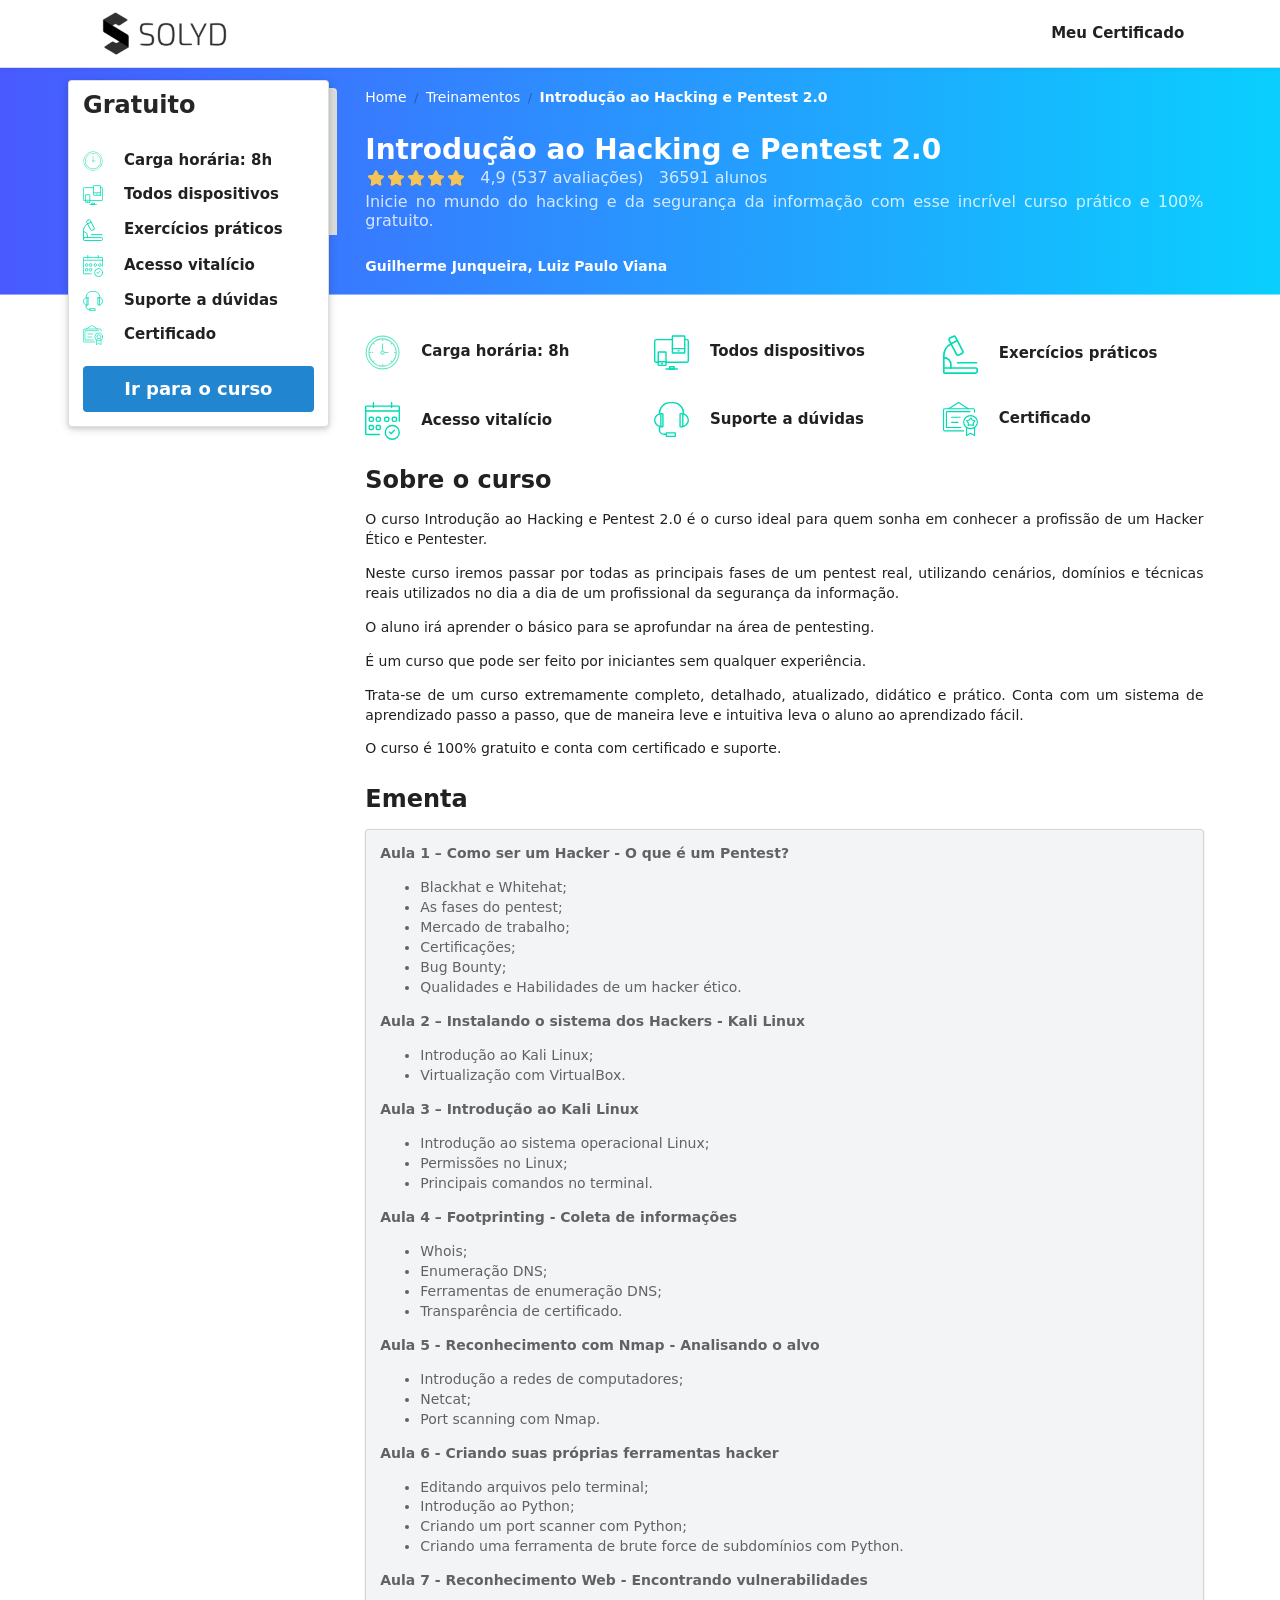
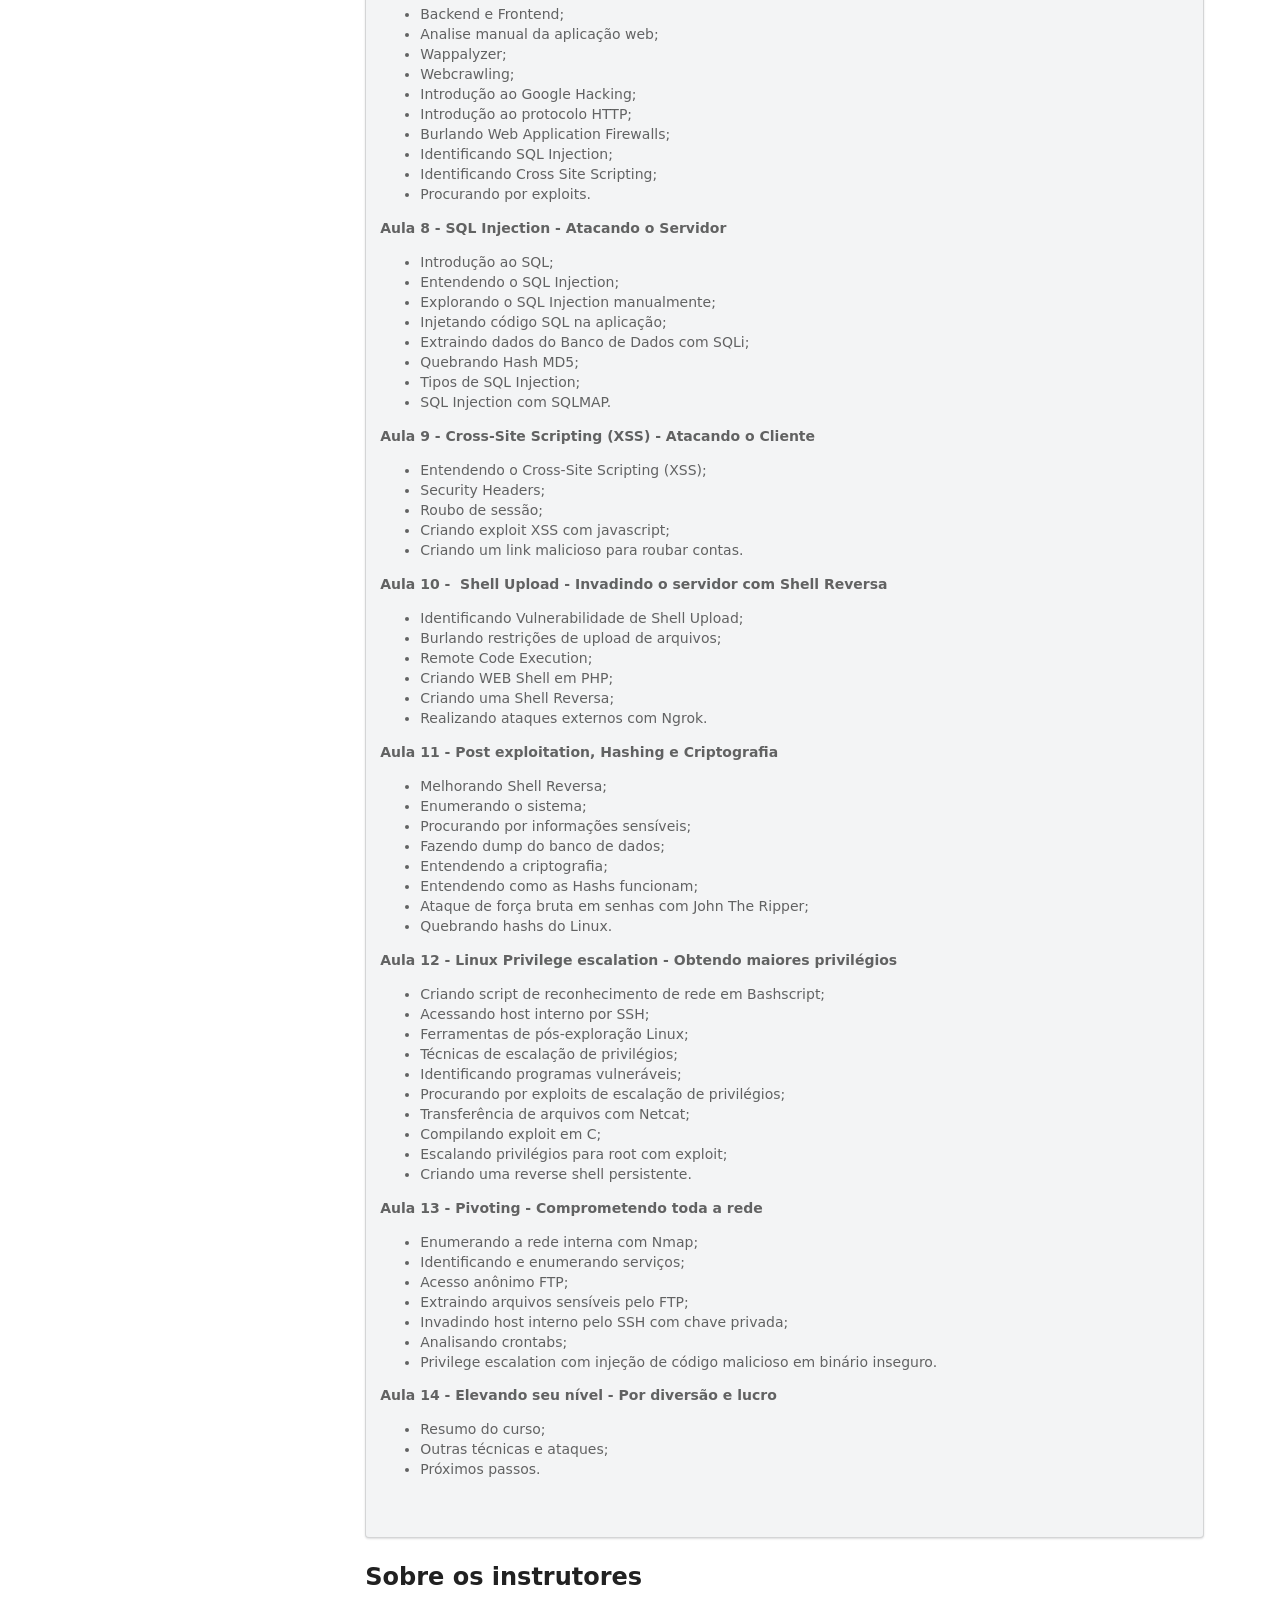
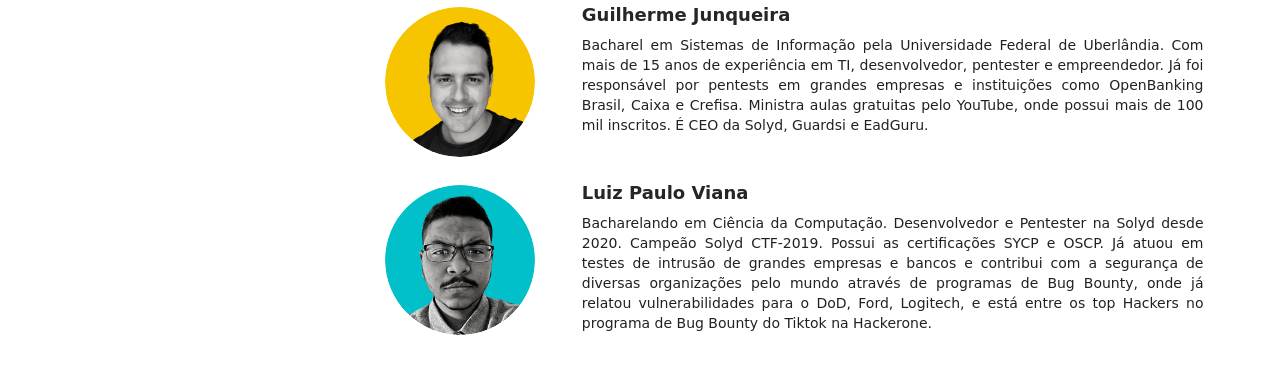
==== index.html @ d0db4b8a "Add files via upload" ====
<!DOCTYPE html>
<!-- saved from url=(0068)https://solyd.com.br/treinamentos/introducao-ao-hacking-e-pentest-2/ -->
<html><head><meta http-equiv="Content-Type" content="text/html; charset=UTF-8">
    <title>Introdução ao Hacking e Pentest 2.0 | Solyd Offensive Security</title>
    
    <meta http-equiv="X-UA-Compatible" content="IE=edge,chrome=1">
    <meta name="viewport" content="width=device-width, initial-scale=1, minimum-scale=1, maximum-scale=1">

    <link rel="stylesheet" href="./Introdução ao Hacking e Pentest 2.0 _ Solyd Offensive Security_files/semantic.min.css">
    <link rel="stylesheet" type="text/css" href="./Introdução ao Hacking e Pentest 2.0 _ Solyd Offensive Security_files/footer.css">

    <!-- Facebook Pixel Code -->

    <script type="text/javascript" async="" src="./Introdução ao Hacking e Pentest 2.0 _ Solyd Offensive Security_files/js"></script><script src="./Introdução ao Hacking e Pentest 2.0 _ Solyd Offensive Security_files/435935330582832" async=""></script><script async="" src="./Introdução ao Hacking e Pentest 2.0 _ Solyd Offensive Security_files/fbevents.js.download"></script><script>
        !function(f,b,e,v,n,t,s)
        {if(f.fbq)return;n=f.fbq=function(){n.callMethod?
        n.callMethod.apply(n,arguments):n.queue.push(arguments)};
        if(!f._fbq)f._fbq=n;n.push=n;n.loaded=!0;n.version='2.0';
        n.queue=[];t=b.createElement(e);t.async=!0;
        t.src=v;s=b.getElementsByTagName(e)[0];
        s.parentNode.insertBefore(t,s)}(window, document,'script',
        'https://connect.facebook.net/en_US/fbevents.js');
        fbq('init', '435935330582832');
        fbq('track', 'PageView');
    </script>
    <noscript><img height="1" width="1" style="display:none"
    src="https://www.facebook.com/tr?id=435935330582832&ev=PageView&noscript=1"
    /></noscript>

<!-- End Facebook Pixel Code -->
    
    
    <!-- Google tag (gtag.js) -->
    <script async="" src="./Introdução ao Hacking e Pentest 2.0 _ Solyd Offensive Security_files/js(1)"></script>
    <script>
      window.dataLayer = window.dataLayer || [];
      function gtag(){dataLayer.push(arguments);}
      gtag('js', new Date());

      gtag('config', 'G-7GJPLJ7LT5');
      gtag('config', 'AW-10897096684');
    </script>

    <!-- Favicon -->
    <link rel="shortcut icon" href="https://cdn.ead.guru/74/media/public/solyd-logo-perfil-hd.png" type="image/x-icon">
    <link rel="apple-touch-icon-precomposed" href="https://cdn.ead.guru/74/media/public/solyd-logo-perfil-hd.png"> 
    <link rel="apple-touch-icon-precomposed" sizes="114x114" href="https://cdn.ead.guru/74/media/public/solyd-logo-perfil-hd.png"> 
    <link rel="apple-touch-icon-precomposed" sizes="72x72" href="https://cdn.ead.guru/74/media/public/solyd-logo-perfil-hd.png"> 
    <link rel="apple-touch-icon-precomposed" sizes="144x144" href="https://cdn.ead.guru/74/media/public/solyd-logo-perfil-hd.png"> 

    <script src="./Introdução ao Hacking e Pentest 2.0 _ Solyd Offensive Security_files/jquery-3.5.1.min.js.download"></script>
    <script src="./Introdução ao Hacking e Pentest 2.0 _ Solyd Offensive Security_files/semantic.min.js.download"></script>

    <!-- Website CSS -->
    <link rel="stylesheet" type="text/css" href="./Introdução ao Hacking e Pentest 2.0 _ Solyd Offensive Security_files/website.css">
    <link rel="stylesheet" type="text/css" href="./Introdução ao Hacking e Pentest 2.0 _ Solyd Offensive Security_files/videorenderer.css">
    <link rel="stylesheet" href="./Introdução ao Hacking e Pentest 2.0 _ Solyd Offensive Security_files/star-rating-svg.css">
    <link rel="stylesheet" href="./Introdução ao Hacking e Pentest 2.0 _ Solyd Offensive Security_files/star-rating-custom.css">
    
        <meta name="description" content="Inicie no mundo do hacking e da segurança da informação com esse incrível curso prático e 100% gratuito.">
    
        <meta property="og:image" content="https://cdn.ead.guru/74/media/public/2_Large.jpeg">
    

<meta http-equiv="origin-trial" content="[base64]"><meta http-equiv="origin-trial" content="[base64]"><script type="text/javascript" async="" src="./Introdução ao Hacking e Pentest 2.0 _ Solyd Offensive Security_files/f.txt"></script><style type="text/css"></style></head>
<body id="example" class="index pushable">

<div class="ui vertical sidebar menu left" id="toc">
    <div class="item">
        <a class="ui image" href="https://solyd.com.br/">
            <img src="./Introdução ao Hacking e Pentest 2.0 _ Solyd Offensive Security_files/logo-solyd.png">
        </a>
    </div>
    <a class="item" href="#">
        <b>
            Painel do aluno
        </b>
    </a>
</div>

<div class="pusher">
    <div class="full height">

    <!-- Following menu -->
    <div id="context">
        <div class="following bar light fixed">
            <div class="ui large secondary network menu">
                <div class="ui container">

                    <div class="item">
                        <div class="ui logo shape">
                            <div class="sides">
                                <div class="active ui side">
                                    <a href="https://solyd.com.br/">
                                        <img id="following_logo" class="ui image" src="./Introdução ao Hacking e Pentest 2.0 _ Solyd Offensive Security_files/logo-solyd.png">
                                    </a>
                                </div>
                            </div>
                        </div>
                    </div>
                    <div class="right menu">

                        <a class="link item pc_item" href="/SOLYD/Introdução ao Hacking e Pentest 2.0 _ Solyd Offensive Security_files/Introdução ao Hacking e Pentest 2.0.png"> 
                            Meu Certificado
                        <a class="item toggle mobile_item" id="responsive_menu_button">
                            <i class="content icon"></i>
                            Menu
                        </a>
                    </div>
                </div>
            </div>
        </div>

        <div class="ui grid container" id="clear_sticky">
            <div class="four wide column pc_item" style="height: 5083.77px; min-height: 346.031px;">
                
                    <div id="sticky_padding_div"></div>
                
                <div class="ui sticky fixed top" style="left: 68px; width: 260.75px !important; height: 346.031px !important; margin-top: 80px;">
                    <div class="ui raised segment" style="border-top-left-radius: 0.285714rem; border-top-right-radius: 0.285714rem; border-top: 1px solid rgba(34, 36, 38, 0.15);" id="sticky-segment">
                        <div class="ui items">
                            <div class="item">
                                <div class="content">
                                    <h2 class="ui header">
                                        
                                            Gratuito
                                        
                                    </h2>
                                    <div class="ui hidden divider"></div>
                                    <div class="description">
                                        <div class="ui items">
                                            <div class="item">
                                                <div class="ui image">
                                                    <img class="extra-mini" src="./Introdução ao Hacking e Pentest 2.0 _ Solyd Offensive Security_files/clock_icon.svg">
                                                </div>
                                                <div class="middle aligned content">
                                                    <h4>Carga horária: 8h</h4>
                                                </div>
                                            </div>
                                            <div class="item">
                                                <div class="ui image">
                                                    <img class="extra-mini" src="./Introdução ao Hacking e Pentest 2.0 _ Solyd Offensive Security_files/responsive_icon.svg">
                                                </div>
                                                <div class="middle aligned content">
                                                    <h4>Todos dispositivos</h4>
                                                </div>
                                            </div>
                                            
                                                <div class="item">
                                                    <div class="ui image">
                                                        <img class="extra-mini" src="./Introdução ao Hacking e Pentest 2.0 _ Solyd Offensive Security_files/pratical_icon.svg">
                                                    </div>
                                                    <div class="middle aligned content">
                                                        <h4>Exercícios práticos</h4>
                                                    </div>
                                                </div>
                                            
                                            
                                                <div class="item">
                                                    <div class="ui image">
                                                        <img class="extra-mini" src="./Introdução ao Hacking e Pentest 2.0 _ Solyd Offensive Security_files/lifetime_icon.svg">
                                                    </div>
                                                    <div class="middle aligned content">
                                                        
                                                            <h4>Acesso vitalício</h4>
                                                        
                                                    </div>
                                                </div>
                                            
                                            
                                                <div class="item">
                                                    <div class="ui image">
                                                        <img class="extra-mini" src="./Introdução ao Hacking e Pentest 2.0 _ Solyd Offensive Security_files/suport_icon.svg">
                                                    </div>
                                                    <div class="middle aligned content">
                                                        <h4>Suporte a dúvidas</h4>
                                                    </div>
                                                </div>
                                            
                                            
                                                <div class="item">
                                                    <div class="ui image">
                                                        <img class="extra-mini" src="./Introdução ao Hacking e Pentest 2.0 _ Solyd Offensive Security_files/certificate_icon.svg">
                                                    </div>
                                                    <div class="middle aligned content">
                                                        <h4>Certificado</h4>
                                                    </div>
                                                </div>
                                        </div>
                                    </div>
                                </div>

                            </div>
                        </div>
                        
                            <a href="https://solyd.com.br/ead/course/introducao-ao-hacking-e-pentest-2/base/" class="ui primary big fluid button" data-tooltip="Você já está matriculado neste curso">Ir para o
                                curso</a>
                        
                    </div>
                </div>
            </div>

        </div>

        <!-- Breadcrumb and lateral menu-->
        <div class="header_breadcrumb" id="course_header">
            <div class="ui grid container">
                <div class="four wide column pc_item">
                    



                        <div id="video-renderer-sticky">
                            <div class="ui embed active" data-url="#">
                            <div class="embed"><iframe src="./Introdução ao Hacking e Pentest 2.0 _ Solyd Offensive Security_files/670956387.html" width="100%" height="100%" webkitallowfullscreen="" mozallowfullscreen="" allowfullscreen=""></iframe></div></div>
                        </div>
                    
                </div>

                <div class="twelve wide column bigbig">
                    <div class="ui breadcrumb">
                        <a href="#" class="section">Home</a>
                        <div class="divider"> /</div>
                        <a href="#" class="section">Treinamentos</a>
                        <div class="divider"> /</div>
                        <a href="#" class="active section">Introdução ao Hacking e Pentest 2.0</a>
                    </div>

                    <h1 class="ui inverted header">
                        <div class="content">
                            Introdução ao Hacking e Pentest 2.0
                            
                                <div class="sub header">
                                    <div class="course-rating" data-rating="4.9" style="display: inline;"><div class="jq-star" style="width:20px;  height:20px;"><svg version="1.0" class="jq-star-svg" shape-rendering="geometricPrecision" xmlns="http://www.w3.org/2000/svg" width="550px" height="500.2px" viewBox="0 146.8 550 500.2" style="enable-background:new 0 0 550 500.2; stroke-width:4px;" xml:space="preserve"><style type="text/css">.svg-empty-95{fill:url(#95_SVGID_1_);}.svg-hovered-95{fill:url(#95_SVGID_2_);}.svg-active-95{fill:url(#95_SVGID_3_);}.svg-rated-95{fill:crimson;}</style><lineargradient id="95_SVGID_1_" gradientUnits="userSpaceOnUse" x1="0" y1="-50" x2="0" y2="500"><stop offset="0" style="stop-color:lightgray"></stop><stop offset="1" style="stop-color:lightgray"></stop> </lineargradient><lineargradient id="95_SVGID_2_" gradientUnits="userSpaceOnUse" x1="0" y1="-50" x2="0" y2="500"><stop offset="0" style="stop-color:#f4c459"></stop><stop offset="1" style="stop-color:#f4c459"></stop> </lineargradient><lineargradient id="95_SVGID_3_" gradientUnits="userSpaceOnUse" x1="0" y1="-50" x2="0" y2="500"><stop offset="0" style="stop-color:#f4c459"></stop><stop offset="1" style="stop-color:#f4c459"></stop> </lineargradient><path data-side="center" class="svg-empty-95" d="M520.9,336.5c-3.8-11.8-14.2-20.5-26.5-22.2l-140.9-20.5l-63-127.7 c-5.5-11.2-16.8-18.2-29.3-18.2c-12.5,0-23.8,7-29.3,18.2l-63,127.7L28,314.2C15.7,316,5.4,324.7,1.6,336.5S1,361.3,9.9,370 l102,99.4l-24,140.3c-2.1,12.3,2.9,24.6,13,32c5.7,4.2,12.4,6.2,19.2,6.2c5.2,0,10.5-1.2,15.2-3.8l126-66.3l126,66.2 c4.8,2.6,10,3.8,15.2,3.8c6.8,0,13.5-2.1,19.2-6.2c10.1-7.3,15.1-19.7,13-32l-24-140.3l102-99.4 C521.6,361.3,524.8,348.3,520.9,336.5z" style="stroke: black; fill: transparent; "></path><path data-side="right" class="svg-active-95" d="M520.9,336.5c-3.8-11.8-14.2-20.5-26.5-22.2l-140.9-20.5l-63-127.7 c-5.5-11.2-16.8-18.2-29.3-18.2c-12.5,0-23.8,7-29.3,18.2l-63,127.7L28,314.2C15.7,316,5.4,324.7,1.6,336.5S1,361.3,9.9,370 l102,99.4l-24,140.3c-2.1,12.3,2.9,24.6,13,32c5.7,4.2,12.4,6.2,19.2,6.2c5.2,0,10.5-1.2,15.2-3.8l126-66.3l126,66.2 c4.8,2.6,10,3.8,15.2,3.8c6.8,0,13.5-2.1,19.2-6.2c10.1-7.3,15.1-19.7,13-32l-24-140.3l102-99.4 C521.6,361.3,524.8,348.3,520.9,336.5z" style="stroke-opacity: 0;"></path><path data-side="left" class="svg-active-95" d="M121,648c-7.3,0-14.1-2.2-19.8-6.4c-10.4-7.6-15.6-20.3-13.4-33l24-139.9l-101.6-99 c-9.1-8.9-12.4-22.4-8.6-34.5c3.9-12.1,14.6-21.1,27.2-23l140.4-20.4L232,164.6c5.7-11.6,17.3-18.8,30.2-16.8c0.6,0,1,0.4,1,1 v430.1c0,0.4-0.2,0.7-0.5,0.9l-126,66.3C132,646.6,126.6,648,121,648z" style="stroke: black; stroke-opacity: 0;"></path></svg></div><div class="jq-star" style="width:20px;  height:20px;"><svg version="1.0" class="jq-star-svg" shape-rendering="geometricPrecision" xmlns="http://www.w3.org/2000/svg" width="550px" height="500.2px" viewBox="0 146.8 550 500.2" style="enable-background:new 0 0 550 500.2; stroke-width:4px;" xml:space="preserve"><style type="text/css">.svg-empty-95{fill:url(#95_SVGID_1_);}.svg-hovered-95{fill:url(#95_SVGID_2_);}.svg-active-95{fill:url(#95_SVGID_3_);}.svg-rated-95{fill:crimson;}</style><lineargradient id="95_SVGID_1_" gradientUnits="userSpaceOnUse" x1="0" y1="-50" x2="0" y2="500"><stop offset="0" style="stop-color:lightgray"></stop><stop offset="1" style="stop-color:lightgray"></stop> </lineargradient><lineargradient id="95_SVGID_2_" gradientUnits="userSpaceOnUse" x1="0" y1="-50" x2="0" y2="500"><stop offset="0" style="stop-color:#f4c459"></stop><stop offset="1" style="stop-color:#f4c459"></stop> </lineargradient><lineargradient id="95_SVGID_3_" gradientUnits="userSpaceOnUse" x1="0" y1="-50" x2="0" y2="500"><stop offset="0" style="stop-color:#f4c459"></stop><stop offset="1" style="stop-color:#f4c459"></stop> </lineargradient><path data-side="center" class="svg-empty-95" d="M520.9,336.5c-3.8-11.8-14.2-20.5-26.5-22.2l-140.9-20.5l-63-127.7 c-5.5-11.2-16.8-18.2-29.3-18.2c-12.5,0-23.8,7-29.3,18.2l-63,127.7L28,314.2C15.7,316,5.4,324.7,1.6,336.5S1,361.3,9.9,370 l102,99.4l-24,140.3c-2.1,12.3,2.9,24.6,13,32c5.7,4.2,12.4,6.2,19.2,6.2c5.2,0,10.5-1.2,15.2-3.8l126-66.3l126,66.2 c4.8,2.6,10,3.8,15.2,3.8c6.8,0,13.5-2.1,19.2-6.2c10.1-7.3,15.1-19.7,13-32l-24-140.3l102-99.4 C521.6,361.3,524.8,348.3,520.9,336.5z" style="stroke: black; fill: transparent; "></path><path data-side="right" class="svg-active-95" d="M520.9,336.5c-3.8-11.8-14.2-20.5-26.5-22.2l-140.9-20.5l-63-127.7 c-5.5-11.2-16.8-18.2-29.3-18.2c-12.5,0-23.8,7-29.3,18.2l-63,127.7L28,314.2C15.7,316,5.4,324.7,1.6,336.5S1,361.3,9.9,370 l102,99.4l-24,140.3c-2.1,12.3,2.9,24.6,13,32c5.7,4.2,12.4,6.2,19.2,6.2c5.2,0,10.5-1.2,15.2-3.8l126-66.3l126,66.2 c4.8,2.6,10,3.8,15.2,3.8c6.8,0,13.5-2.1,19.2-6.2c10.1-7.3,15.1-19.7,13-32l-24-140.3l102-99.4 C521.6,361.3,524.8,348.3,520.9,336.5z" style="stroke-opacity: 0;"></path><path data-side="left" class="svg-active-95" d="M121,648c-7.3,0-14.1-2.2-19.8-6.4c-10.4-7.6-15.6-20.3-13.4-33l24-139.9l-101.6-99 c-9.1-8.9-12.4-22.4-8.6-34.5c3.9-12.1,14.6-21.1,27.2-23l140.4-20.4L232,164.6c5.7-11.6,17.3-18.8,30.2-16.8c0.6,0,1,0.4,1,1 v430.1c0,0.4-0.2,0.7-0.5,0.9l-126,66.3C132,646.6,126.6,648,121,648z" style="stroke: black; stroke-opacity: 0;"></path></svg></div><div class="jq-star" style="width:20px;  height:20px;"><svg version="1.0" class="jq-star-svg" shape-rendering="geometricPrecision" xmlns="http://www.w3.org/2000/svg" width="550px" height="500.2px" viewBox="0 146.8 550 500.2" style="enable-background:new 0 0 550 500.2; stroke-width:4px;" xml:space="preserve"><style type="text/css">.svg-empty-95{fill:url(#95_SVGID_1_);}.svg-hovered-95{fill:url(#95_SVGID_2_);}.svg-active-95{fill:url(#95_SVGID_3_);}.svg-rated-95{fill:crimson;}</style><lineargradient id="95_SVGID_1_" gradientUnits="userSpaceOnUse" x1="0" y1="-50" x2="0" y2="500"><stop offset="0" style="stop-color:lightgray"></stop><stop offset="1" style="stop-color:lightgray"></stop> </lineargradient><lineargradient id="95_SVGID_2_" gradientUnits="userSpaceOnUse" x1="0" y1="-50" x2="0" y2="500"><stop offset="0" style="stop-color:#f4c459"></stop><stop offset="1" style="stop-color:#f4c459"></stop> </lineargradient><lineargradient id="95_SVGID_3_" gradientUnits="userSpaceOnUse" x1="0" y1="-50" x2="0" y2="500"><stop offset="0" style="stop-color:#f4c459"></stop><stop offset="1" style="stop-color:#f4c459"></stop> </lineargradient><path data-side="center" class="svg-empty-95" d="M520.9,336.5c-3.8-11.8-14.2-20.5-26.5-22.2l-140.9-20.5l-63-127.7 c-5.5-11.2-16.8-18.2-29.3-18.2c-12.5,0-23.8,7-29.3,18.2l-63,127.7L28,314.2C15.7,316,5.4,324.7,1.6,336.5S1,361.3,9.9,370 l102,99.4l-24,140.3c-2.1,12.3,2.9,24.6,13,32c5.7,4.2,12.4,6.2,19.2,6.2c5.2,0,10.5-1.2,15.2-3.8l126-66.3l126,66.2 c4.8,2.6,10,3.8,15.2,3.8c6.8,0,13.5-2.1,19.2-6.2c10.1-7.3,15.1-19.7,13-32l-24-140.3l102-99.4 C521.6,361.3,524.8,348.3,520.9,336.5z" style="stroke: black; fill: transparent; "></path><path data-side="right" class="svg-active-95" d="M520.9,336.5c-3.8-11.8-14.2-20.5-26.5-22.2l-140.9-20.5l-63-127.7 c-5.5-11.2-16.8-18.2-29.3-18.2c-12.5,0-23.8,7-29.3,18.2l-63,127.7L28,314.2C15.7,316,5.4,324.7,1.6,336.5S1,361.3,9.9,370 l102,99.4l-24,140.3c-2.1,12.3,2.9,24.6,13,32c5.7,4.2,12.4,6.2,19.2,6.2c5.2,0,10.5-1.2,15.2-3.8l126-66.3l126,66.2 c4.8,2.6,10,3.8,15.2,3.8c6.8,0,13.5-2.1,19.2-6.2c10.1-7.3,15.1-19.7,13-32l-24-140.3l102-99.4 C521.6,361.3,524.8,348.3,520.9,336.5z" style="stroke-opacity: 0;"></path><path data-side="left" class="svg-active-95" d="M121,648c-7.3,0-14.1-2.2-19.8-6.4c-10.4-7.6-15.6-20.3-13.4-33l24-139.9l-101.6-99 c-9.1-8.9-12.4-22.4-8.6-34.5c3.9-12.1,14.6-21.1,27.2-23l140.4-20.4L232,164.6c5.7-11.6,17.3-18.8,30.2-16.8c0.6,0,1,0.4,1,1 v430.1c0,0.4-0.2,0.7-0.5,0.9l-126,66.3C132,646.6,126.6,648,121,648z" style="stroke: black; stroke-opacity: 0;"></path></svg></div><div class="jq-star" style="width:20px;  height:20px;"><svg version="1.0" class="jq-star-svg" shape-rendering="geometricPrecision" xmlns="http://www.w3.org/2000/svg" width="550px" height="500.2px" viewBox="0 146.8 550 500.2" style="enable-background:new 0 0 550 500.2; stroke-width:4px;" xml:space="preserve"><style type="text/css">.svg-empty-95{fill:url(#95_SVGID_1_);}.svg-hovered-95{fill:url(#95_SVGID_2_);}.svg-active-95{fill:url(#95_SVGID_3_);}.svg-rated-95{fill:crimson;}</style><lineargradient id="95_SVGID_1_" gradientUnits="userSpaceOnUse" x1="0" y1="-50" x2="0" y2="500"><stop offset="0" style="stop-color:lightgray"></stop><stop offset="1" style="stop-color:lightgray"></stop> </lineargradient><lineargradient id="95_SVGID_2_" gradientUnits="userSpaceOnUse" x1="0" y1="-50" x2="0" y2="500"><stop offset="0" style="stop-color:#f4c459"></stop><stop offset="1" style="stop-color:#f4c459"></stop> </lineargradient><lineargradient id="95_SVGID_3_" gradientUnits="userSpaceOnUse" x1="0" y1="-50" x2="0" y2="500"><stop offset="0" style="stop-color:#f4c459"></stop><stop offset="1" style="stop-color:#f4c459"></stop> </lineargradient><path data-side="center" class="svg-empty-95" d="M520.9,336.5c-3.8-11.8-14.2-20.5-26.5-22.2l-140.9-20.5l-63-127.7 c-5.5-11.2-16.8-18.2-29.3-18.2c-12.5,0-23.8,7-29.3,18.2l-63,127.7L28,314.2C15.7,316,5.4,324.7,1.6,336.5S1,361.3,9.9,370 l102,99.4l-24,140.3c-2.1,12.3,2.9,24.6,13,32c5.7,4.2,12.4,6.2,19.2,6.2c5.2,0,10.5-1.2,15.2-3.8l126-66.3l126,66.2 c4.8,2.6,10,3.8,15.2,3.8c6.8,0,13.5-2.1,19.2-6.2c10.1-7.3,15.1-19.7,13-32l-24-140.3l102-99.4 C521.6,361.3,524.8,348.3,520.9,336.5z" style="stroke: black; fill: transparent; "></path><path data-side="right" class="svg-active-95" d="M520.9,336.5c-3.8-11.8-14.2-20.5-26.5-22.2l-140.9-20.5l-63-127.7 c-5.5-11.2-16.8-18.2-29.3-18.2c-12.5,0-23.8,7-29.3,18.2l-63,127.7L28,314.2C15.7,316,5.4,324.7,1.6,336.5S1,361.3,9.9,370 l102,99.4l-24,140.3c-2.1,12.3,2.9,24.6,13,32c5.7,4.2,12.4,6.2,19.2,6.2c5.2,0,10.5-1.2,15.2-3.8l126-66.3l126,66.2 c4.8,2.6,10,3.8,15.2,3.8c6.8,0,13.5-2.1,19.2-6.2c10.1-7.3,15.1-19.7,13-32l-24-140.3l102-99.4 C521.6,361.3,524.8,348.3,520.9,336.5z" style="stroke-opacity: 0;"></path><path data-side="left" class="svg-active-95" d="M121,648c-7.3,0-14.1-2.2-19.8-6.4c-10.4-7.6-15.6-20.3-13.4-33l24-139.9l-101.6-99 c-9.1-8.9-12.4-22.4-8.6-34.5c3.9-12.1,14.6-21.1,27.2-23l140.4-20.4L232,164.6c5.7-11.6,17.3-18.8,30.2-16.8c0.6,0,1,0.4,1,1 v430.1c0,0.4-0.2,0.7-0.5,0.9l-126,66.3C132,646.6,126.6,648,121,648z" style="stroke: black; stroke-opacity: 0;"></path></svg></div><div class="jq-star" style="width:20px;  height:20px;"><svg version="1.0" class="jq-star-svg" shape-rendering="geometricPrecision" xmlns="http://www.w3.org/2000/svg" width="550px" height="500.2px" viewBox="0 146.8 550 500.2" style="enable-background:new 0 0 550 500.2; stroke-width:4px;" xml:space="preserve"><style type="text/css">.svg-empty-95{fill:url(#95_SVGID_1_);}.svg-hovered-95{fill:url(#95_SVGID_2_);}.svg-active-95{fill:url(#95_SVGID_3_);}.svg-rated-95{fill:crimson;}</style><lineargradient id="95_SVGID_1_" gradientUnits="userSpaceOnUse" x1="0" y1="-50" x2="0" y2="500"><stop offset="0" style="stop-color:lightgray"></stop><stop offset="1" style="stop-color:lightgray"></stop> </lineargradient><lineargradient id="95_SVGID_2_" gradientUnits="userSpaceOnUse" x1="0" y1="-50" x2="0" y2="500"><stop offset="0" style="stop-color:#f4c459"></stop><stop offset="1" style="stop-color:#f4c459"></stop> </lineargradient><lineargradient id="95_SVGID_3_" gradientUnits="userSpaceOnUse" x1="0" y1="-50" x2="0" y2="500"><stop offset="0" style="stop-color:#f4c459"></stop><stop offset="1" style="stop-color:#f4c459"></stop> </lineargradient><path data-side="center" class="svg-empty-95" d="M520.9,336.5c-3.8-11.8-14.2-20.5-26.5-22.2l-140.9-20.5l-63-127.7 c-5.5-11.2-16.8-18.2-29.3-18.2c-12.5,0-23.8,7-29.3,18.2l-63,127.7L28,314.2C15.7,316,5.4,324.7,1.6,336.5S1,361.3,9.9,370 l102,99.4l-24,140.3c-2.1,12.3,2.9,24.6,13,32c5.7,4.2,12.4,6.2,19.2,6.2c5.2,0,10.5-1.2,15.2-3.8l126-66.3l126,66.2 c4.8,2.6,10,3.8,15.2,3.8c6.8,0,13.5-2.1,19.2-6.2c10.1-7.3,15.1-19.7,13-32l-24-140.3l102-99.4 C521.6,361.3,524.8,348.3,520.9,336.5z" style="stroke: black; fill: transparent; "></path><path data-side="right" class="svg-active-95" d="M520.9,336.5c-3.8-11.8-14.2-20.5-26.5-22.2l-140.9-20.5l-63-127.7 c-5.5-11.2-16.8-18.2-29.3-18.2c-12.5,0-23.8,7-29.3,18.2l-63,127.7L28,314.2C15.7,316,5.4,324.7,1.6,336.5S1,361.3,9.9,370 l102,99.4l-24,140.3c-2.1,12.3,2.9,24.6,13,32c5.7,4.2,12.4,6.2,19.2,6.2c5.2,0,10.5-1.2,15.2-3.8l126-66.3l126,66.2 c4.8,2.6,10,3.8,15.2,3.8c6.8,0,13.5-2.1,19.2-6.2c10.1-7.3,15.1-19.7,13-32l-24-140.3l102-99.4 C521.6,361.3,524.8,348.3,520.9,336.5z" style="stroke-opacity: 0;"></path><path data-side="left" class="svg-active-95" d="M121,648c-7.3,0-14.1-2.2-19.8-6.4c-10.4-7.6-15.6-20.3-13.4-33l24-139.9l-101.6-99 c-9.1-8.9-12.4-22.4-8.6-34.5c3.9-12.1,14.6-21.1,27.2-23l140.4-20.4L232,164.6c5.7-11.6,17.3-18.8,30.2-16.8c0.6,0,1,0.4,1,1 v430.1c0,0.4-0.2,0.7-0.5,0.9l-126,66.3C132,646.6,126.6,648,121,648z" style="stroke: black; stroke-opacity: 0;"></path></svg></div></div>
                                    <span class="course_rating_stats">
                                        4,9 (537 avaliações)
                                        
                                               &nbsp;&nbsp;36591 alunos
                                        
                                    </span>
                                </div>
                            
                            <div class="sub header">Inicie no mundo do hacking e da segurança da informação com esse incrível curso prático e 100% gratuito.</div>
                        </div>
                    </h1>
                    <h5 class="ui inverted header">Guilherme Junqueira, Luiz Paulo Viana</h5>
                </div>
            </div>
        </div>

        <!-- Course details -->

        <div id="course_details">
            <div class="ui grid container">

                <div class="four wide column pc_item" style="z-index: -100"></div>

                <div class="twelve wide column bigbig">

                    <div class="ui centered aligned segment mobile_item">
                        
                        <div class="ui container">
                            <div class="ui embed active" data-url="https://player.vimeo.com/video/670956387?
                            color=2887C9&amp;title=0&amp;byline=0&amp;portrait=0">
                            <div class="embed"><iframe src="./Introdução ao Hacking e Pentest 2.0 _ Solyd Offensive Security_files/670956387(1).html" width="100%" height="100%" webkitallowfullscreen="" mozallowfullscreen="" allowfullscreen=""></iframe></div></div>
                        </div>
                        

                        <h2 class="ui header">
                            
                                Gratuito
                            
                        </h2>

                        <div class="ui hidden divider"></div>
                        
                            <a href="https://solyd.com.br/ead/course/introducao-ao-hacking-e-pentest-2/base/" class="ui primary big fluid button" data-tooltip="Você já está matriculado neste curso">Ir para o
                                curso</a>
                        
                    </div>

                    <div class="ui three column grid">
                        <div class="column">
                            <div class="ui items">
                                <div class="ui item">
                                    <div class="ui mini image">
                                        <img src="./Introdução ao Hacking e Pentest 2.0 _ Solyd Offensive Security_files/clock_icon.svg">
                                    </div>
                                    <div class="middle aligned content">
                                        <h4>Carga horária: 8h</h4>
                                    </div>
                                </div>
                            </div>
                        </div>
                        <div class="column">
                            <div class="ui items">
                                <div class="ui item">
                                    <div class="ui mini image">
                                        <img src="./Introdução ao Hacking e Pentest 2.0 _ Solyd Offensive Security_files/responsive_icon.svg">
                                    </div>
                                    <div class="middle aligned content">
                                        <h4>Todos dispositivos</h4>
                                    </div>
                                </div>
                            </div>
                        </div>
                        
                            <div class="column">
                                <div class="ui items">
                                    <div class="ui item">
                                        <div class="ui mini image">
                                            <img src="./Introdução ao Hacking e Pentest 2.0 _ Solyd Offensive Security_files/pratical_icon.svg">
                                        </div>
                                        <div class="middle aligned content">
                                            <h4>Exercícios práticos</h4>
                                        </div>
                                    </div>
                                </div>
                            </div>
                        
                            <div class="column">
                                <div class="ui items">
                                    <div class="ui item">
                                        <div class="ui mini image">
                                            <img src="./Introdução ao Hacking e Pentest 2.0 _ Solyd Offensive Security_files/lifetime_icon.svg">
                                        </div>
                                        <div class="middle aligned content">
                                            
                                                <h4>Acesso vitalício</h4>
                                            
                                        </div>
                                    </div>
                                </div>
                            </div>
                        
                            <div class="column">
                                <div class="ui items">
                                    <div class="ui item">
                                        <div class="ui mini image">
                                            <img src="./Introdução ao Hacking e Pentest 2.0 _ Solyd Offensive Security_files/suport_icon.svg">
                                        </div>
                                        <div class="middle aligned content">
                                            <h4>Suporte a dúvidas</h4>
                                        </div>
                                    </div>
                                </div>
                            </div>
                        
                            <div class="column">
                                <div class="ui items">
                                    <div class="ui item">
                                        <div class="ui mini image">
                                            <img src="./Introdução ao Hacking e Pentest 2.0 _ Solyd Offensive Security_files/certificate_icon.svg">
                                        </div>
                                        <div class="middle aligned content">
                                            <h4>Certificado</h4>
                                        </div>
                                    </div>
                                </div>
                            </div>
                        </div>
                    
    <h2 class="ui header">Sobre o curso</h2>
        <p>
            </p><p>O curso Introdução ao Hacking e Pentest 2.0 é o curso ideal para quem sonha em conhecer a profissão de um Hacker Ético e Pentester.</p>

<p>Neste curso iremos passar por todas as principais fases de um pentest real, utilizando cenários, domínios e técnicas reais utilizados no dia a dia de um profissional da segurança da informação.</p>

<p>O aluno irá aprender o básico para se aprofundar na área de pentesting.</p>

<p>É um curso que pode ser feito por iniciantes sem qualquer experiência.</p>

<p>Trata-se de um curso extremamente completo, detalhado, atualizado, didático e prático. Conta com um sistema de aprendizado passo a passo, que de maneira leve e intuitiva leva o aluno ao aprendizado fácil.</p>

<p>O curso é 100% gratuito e conta com certificado e suporte.</p>
                        <p></p>
                            
    <h2 class="ui header">Ementa</h2>
                        
    <div class="ui secondary segment syllabus-box" data-value="closed" style="height: 2309px; max-height: 100%;">
    <p><strong>Aula 1 – Como ser um Hacker - O que é um Pentest?</strong></p>

<ul>
	<li>Blackhat e Whitehat;</li>
	<li>As fases do pentest;</li>
	<li>Mercado de trabalho;</li>
	<li>Certificações;</li>
	<li>Bug Bounty;</li>
	<li>Qualidades e Habilidades de um hacker ético.</li>
</ul>

<p><strong>Aula 2 – Instalando o sistema dos Hackers - Kali Linux</strong></p>

<ul>
	<li>Introdução ao Kali Linux;</li>
	<li>Virtualização com VirtualBox.</li>
</ul>

<p><strong>Aula 3 – Introdução ao Kali Linux</strong></p>

<ul>
	<li>Introdução ao sistema operacional Linux;</li>
	<li>Permissões no Linux;</li>
	<li>Principais comandos no terminal.</li>
</ul>

<p><strong>Aula 4&nbsp;– Footprinting - Coleta&nbsp;de informações</strong></p>

<ul>
	<li>Whois;</li>
	<li>Enumeração DNS;</li>
	<li>Ferramentas de enumeração DNS;</li>
	<li>Transparência de certificado.</li>
</ul>

<p><strong>Aula 5&nbsp;- Reconhecimento com Nmap - Analisando o alvo</strong></p>

<ul>
	<li>Introdução a redes de computadores;</li>
	<li>Netcat;</li>
	<li>Port scanning com Nmap.</li>
</ul>

<p><strong>Aula 6&nbsp;- Criando suas próprias ferramentas hacker</strong></p>

<ul>
	<li>Editando arquivos pelo terminal;</li>
	<li>Introdução ao Python;</li>
	<li>Criando um port scanner com Python;</li>
	<li>Criando uma ferramenta de brute force de subdomínios com Python.</li>
</ul>

<p><strong>Aula 7&nbsp;- Reconhecimento Web&nbsp;- Encontrando vulnerabilidades</strong></p>

<ul>
	<li>Backend e Frontend;</li>
	<li>Analise manual da aplicação web;</li>
	<li>Wappalyzer;</li>
	<li>Webcrawling;</li>
	<li>Introdução ao Google Hacking;</li>
	<li>Introdução ao protocolo HTTP;</li>
	<li>Burlando Web Application Firewalls;</li>
	<li>Identificando SQL Injection;</li>
	<li>Identificando Cross Site Scripting;</li>
	<li>Procurando por exploits.</li>
</ul>

<p><strong>Aula 8&nbsp;- SQL Injection - Atacando o Servidor</strong></p>

<ul>
	<li>Introdução ao SQL;</li>
	<li>Entendendo o SQL Injection;</li>
	<li>Explorando o SQL Injection manualmente;</li>
	<li>Injetando código SQL na aplicação;</li>
	<li>Extraindo dados do Banco de Dados com SQLi;</li>
	<li>Quebrando Hash MD5;</li>
	<li>Tipos de SQL Injection;</li>
	<li>SQL Injection com SQLMAP.</li>
</ul>

<p><strong>Aula 9&nbsp;- Cross-Site Scripting (XSS) - Atacando o Cliente</strong></p>

<ul>
	<li>Entendendo o Cross-Site Scripting (XSS);</li>
	<li>Security Headers;</li>
	<li>Roubo de sessão;</li>
	<li>Criando exploit XSS com javascript;</li>
	<li>Criando um link malicioso para roubar contas.</li>
</ul>

<p><strong>Aula 10&nbsp;-&nbsp; Shell Upload - Invadindo o servidor com Shell Reversa</strong></p>

<ul>
	<li>Identificando Vulnerabilidade de Shell Upload;</li>
	<li>Burlando restrições de upload de arquivos;</li>
	<li>Remote Code Execution;</li>
	<li>Criando WEB Shell em PHP;</li>
	<li>Criando uma Shell Reversa;</li>
	<li>Realizando ataques externos com Ngrok.</li>
</ul>

<p><strong>Aula 11&nbsp;- Post exploitation, Hashing e Criptografia</strong></p>

<ul>
	<li>Melhorando Shell Reversa;</li>
	<li>Enumerando o sistema;</li>
	<li>Procurando por informações sensíveis;</li>
	<li>Fazendo dump do banco de dados;</li>
	<li>Entendendo a criptografia;</li>
	<li>Entendendo como as Hashs funcionam;</li>
	<li>Ataque de força bruta&nbsp;em senhas com&nbsp;John The Ripper;</li>
	<li>Quebrando hashs do Linux.</li>
</ul>

<p><strong>Aula 12&nbsp;- Linux Privilege escalation - Obtendo maiores privilégios</strong></p>

<ul>
	<li>Criando script de reconhecimento de rede em Bashscript;</li>
	<li>Acessando host interno por SSH;</li>
	<li>Ferramentas de pós-exploração Linux;</li>
	<li>Técnicas de escalação de privilégios;</li>
	<li>Identificando programas vulneráveis;</li>
	<li>Procurando por exploits de escalação de privilégios;</li>
	<li>Transferência de arquivos com Netcat;</li>
	<li>Compilando exploit em C;</li>
	<li>Escalando privilégios para root com exploit;</li>
	<li>Criando uma reverse shell persistente.</li>
</ul>

<p><strong>Aula 13&nbsp;- Pivoting - Comprometendo toda a rede</strong></p>

<ul>
	<li>Enumerando a rede interna com Nmap;</li>
	<li>Identificando e enumerando serviços;</li>
	<li>Acesso anônimo FTP;</li>
	<li>Extraindo arquivos sensíveis pelo FTP;</li>
	<li>Invadindo host interno pelo SSH com chave privada;</li>
	<li>Analisando crontabs;</li>
	<li>Privilege escalation com injeção de&nbsp;código malicioso em&nbsp;binário inseguro.</li>
</ul>

<p><strong>Aula 14&nbsp;- Elevando seu nível - Por diversão e lucro</strong></p>

<ul>
	<li>Resumo do curso;</li>
	<li>Outras técnicas e ataques;</li>
	<li>Próximos passos.</li>
</ul>
    <div class="gradient" style="display: none;"></div>
    </div>
                        
                    <h2 class="ui header">Sobre os instrutores</h2>
                    <div class="ui stackable centered grid">
                        
                            <div class="ui four wide centerd aligned column">
                                <div class="ui small circular image">
                                    <img src="./Introdução ao Hacking e Pentest 2.0 _ Solyd Offensive Security_files/l33sife6owham9d8wft73si75tb4h1d1.png">
                                </div>
                            </div>
                            <div class="ui twelve wide column">
                                <div class="ui items">
                                    <div class="item">
                                        <div class="content">
                                            <div class="header">Guilherme Junqueira</div>
                                            <div class="meta">
                                                
                                            </div>
                                            <div class="description" id="bio">
                                                <p>
                                                    
                                                        Bacharel em Sistemas de Informação pela Universidade Federal de Uberlândia. Com mais de 15 anos de experiência em TI, desenvolvedor, pentester e empreendedor. Já foi responsável por pentests em grandes empresas e instituições como OpenBanking Brasil, Caixa e Crefisa. Ministra aulas gratuitas pelo YouTube, onde possui mais de 100 mil inscritos. É CEO da Solyd, Guardsi e  EadGuru.
                                                    
                                                </p>
                                            </div>
                                        </div>
                                    </div>
                                </div>
                            </div>
                        
                            <div class="ui four wide centerd aligned column">
                                <div class="ui small circular image">
                                    <img src="./Introdução ao Hacking e Pentest 2.0 _ Solyd Offensive Security_files/pgqkpx557vp9rgcxa8a7z985e9zbpdab.png">
                                </div>
                            </div>
                            <div class="ui twelve wide column">
                                <div class="ui items">
                                    <div class="item">
                                        <div class="content">
                                            <div class="header">Luiz Paulo Viana</div>
                                            <div class="meta">

                                            </div>
                                            <div class="description" id="bio">
                                                <p>
                                                    
                                                        Bacharelando em Ciência da Computação. Desenvolvedor e Pentester na Solyd desde 2020. Campeão Solyd CTF-2019. Possui as certificações SYCP e OSCP. Já atuou em testes de intrusão de grandes empresas e bancos e contribui com a segurança de diversas organizações pelo mundo através de programas de Bug Bounty, onde já relatou vulnerabilidades para o DoD, Ford, Logitech, e está entre os top Hackers no programa de Bug Bounty do Tiktok na Hackerone.
                                                    
                                                </p>
                                            </div>
                                        </div>
                                    </div>
                                </div>
                            </div>
                        </div>
</body>
</html>
---- Introdução ao Hacking e Pentest 2.0 _ Solyd Offensive Security_files/footer.css ----
#footer-principal p{font-size:16px;color:#fff}#footer-extra p{font-size:14px;color:#fff;opacity:.6;padding-bottom:15px}.footer{min-height:213px;padding:20px 0 0;background-color:#2f3d50}#footer-container{min-height:175px}#whatsapp_div{z-index:2}
---- Introdução ao Hacking e Pentest 2.0 _ Solyd Offensive Security_files/website.css ----
#example.index.pushed .following.bar{-webkit-transform:translate3d(0,0,0);-moz-transform:translate3d(0,0,0);transform:translate3d(0,0,0)}#example.index .light.following.bar{position:fixed;top:0;z-index:900;left:0%;width:100%;padding:0 1em;background-color:#fff;border-bottom:1px solid #ddd;box-shadow:0 2px 3px rgba(0,0,0,.04)}#example.index .following.bar .menu .item{display:block}#example.index.pushed .following.bar .menu .item{transition:none}#example.index .following.bar .network.menu .item{font-weight:700}#following_logo{max-height:43px!important}@media only screen and (min-width:769px){.mobile_item{display:none!important}}@media only screen and (max-width:768px){.pc_item{display:none!important}}@media only screen and (min-width:1200px){#sticky_padding_div{height:200px}}@media only screen and (max-width:1199px) and (min-width:992px){#sticky_padding_div{height:170px}}@media only screen and (max-width:991px){#sticky_padding_div{height:148px}}#clear_sticky{margin-top:15px;height:0}.ui.sticky{margin-bottom:40px}.header_breadcrumb{background-image:url(/static/website/images/breadcrumb_bg1.svg),url(/static/website/images/breadcrumb_bg2.svg),linear-gradient(to right,#495aff,#0acffe);background-size:contain,contain,cover;background-position:bottom left,bottom right,bottom;background-repeat:no-repeat,no-repeat,repeat;margin-top:67px;padding-bottom:20px;padding-top:20px}.header_breadcrumb .twelve.wide.column a,.header_breadcrumb .twelve.wide.column p,.header_breadcrumb .sixteen.wide.column p,.header_breadcrumb .twelve.wide.column h1{color:#fff!important;text-align:justify}.ui.breadcrumb a{color:#fff!important}#course_header{}.extra-mini{width:20px!important;height:auto!important}#all_courses{padding:40px 1em;min-height:calc(100vh - 290px)}#all_courses h1{margin-bottom:30px}#context,#bio{text-align:justify}#course_details{padding-bottom:40px;padding-top:40px}#course_details h1{margin-bottom:20px}.syllabus-box{max-height:400px;position:relative;overflow:hidden}.syllabus-box .gradient{position:absolute;bottom:36px;left:0;width:100%;height:100px;background-image:linear-gradient(to bottom,transparent,#F4F4F4)}.syllabus-box .read-more{position:absolute;bottom:0;left:0}#contact{padding:40px 1em}#terms{text-align:justify;padding:40px 1em}html,body{height:100%}.course_rating_stats{padding-left:10px;vertical-align:top}.card{text-align:left!important}#bundle-course-header{margin-top:0!important}#sticky-segment{text-align:left}.ui.info.message.centered{text-align:center;width:100%}#cashback_value{padding-top:5px;display:inline-block}#cashback_icon{margin:auto;padding-top:3px;padding-right:5px;display:inline-block;vertical-align:middle}
---- Introdução ao Hacking e Pentest 2.0 _ Solyd Offensive Security_files/videorenderer.css ----
#video-renderer-sticky{border-top-left-radius:.28571429rem;border-top-right-radius:.28571429rem;overflow:hidden;background:#fff;border:1px solid rgba(34,36,38,.15);border-bottom:none;width:100%}
---- Introdução ao Hacking e Pentest 2.0 _ Solyd Offensive Security_files/star-rating-svg.css ----
.jq-stars{display:inline-block}.jq-rating-label{font-size:22px;display:inline-block;position:relative;vertical-align:top;font-family:helvetica,arial,verdana}.jq-star{width:100px;height:100px;display:inline-block;cursor:pointer}.jq-star-svg{padding-left:3px;width:100%;height:100%}.jq-star:hover .fs-star-svg path{}.jq-star-svg path{stroke-linejoin:round}.jq-shadow{-webkit-filter:drop-shadow( -2px -2px 2px #888 );filter:drop-shadow( -2px -2px 2px #888 )}
---- Introdução ao Hacking e Pentest 2.0 _ Solyd Offensive Security_files/star-rating-custom.css ----
.progress-bar-rating-div{margin-top:5px}.progress-bar-rating{margin-bottom:11px!important;cursor:pointer}.course-rating-search{display:inline}.rating-comments-number{padding-left:5px;vertical-align:top}@media only screen and (max-width:768px){.progress-bar-rating-div{display:none!important}}
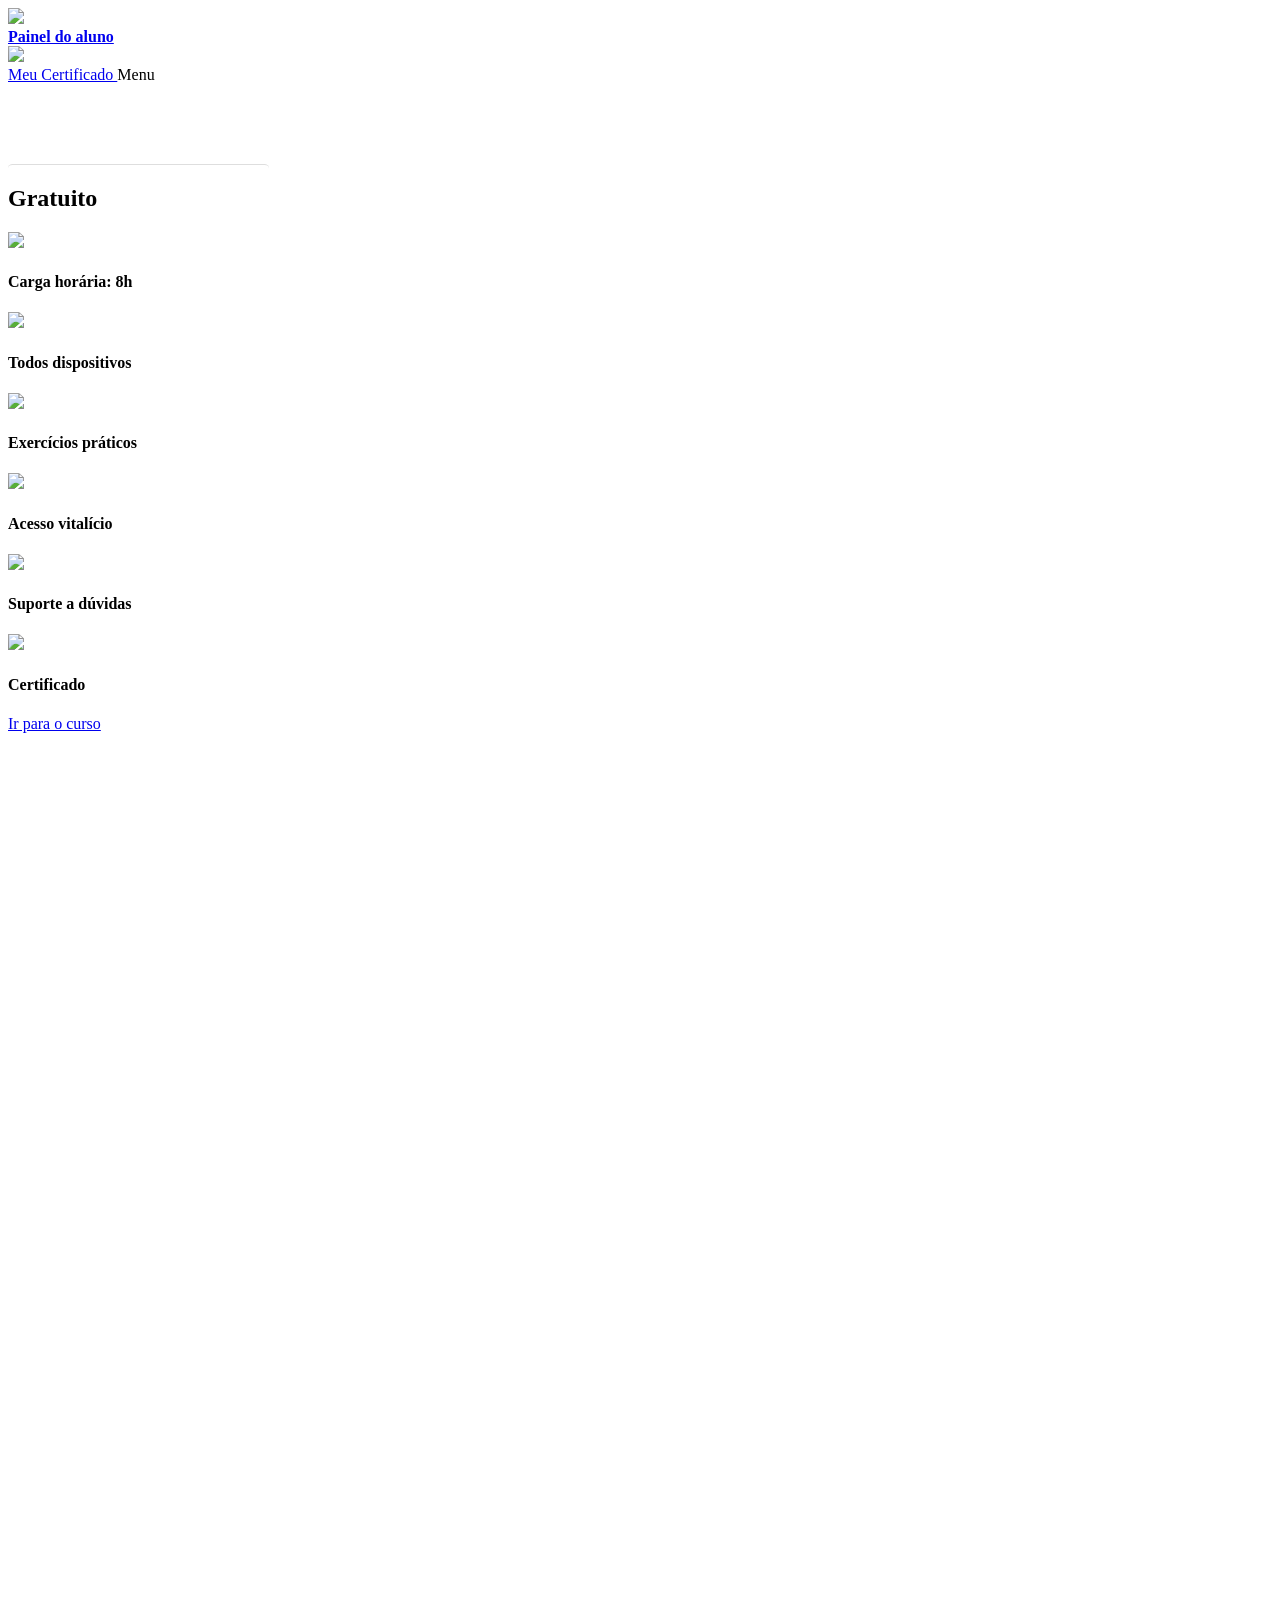
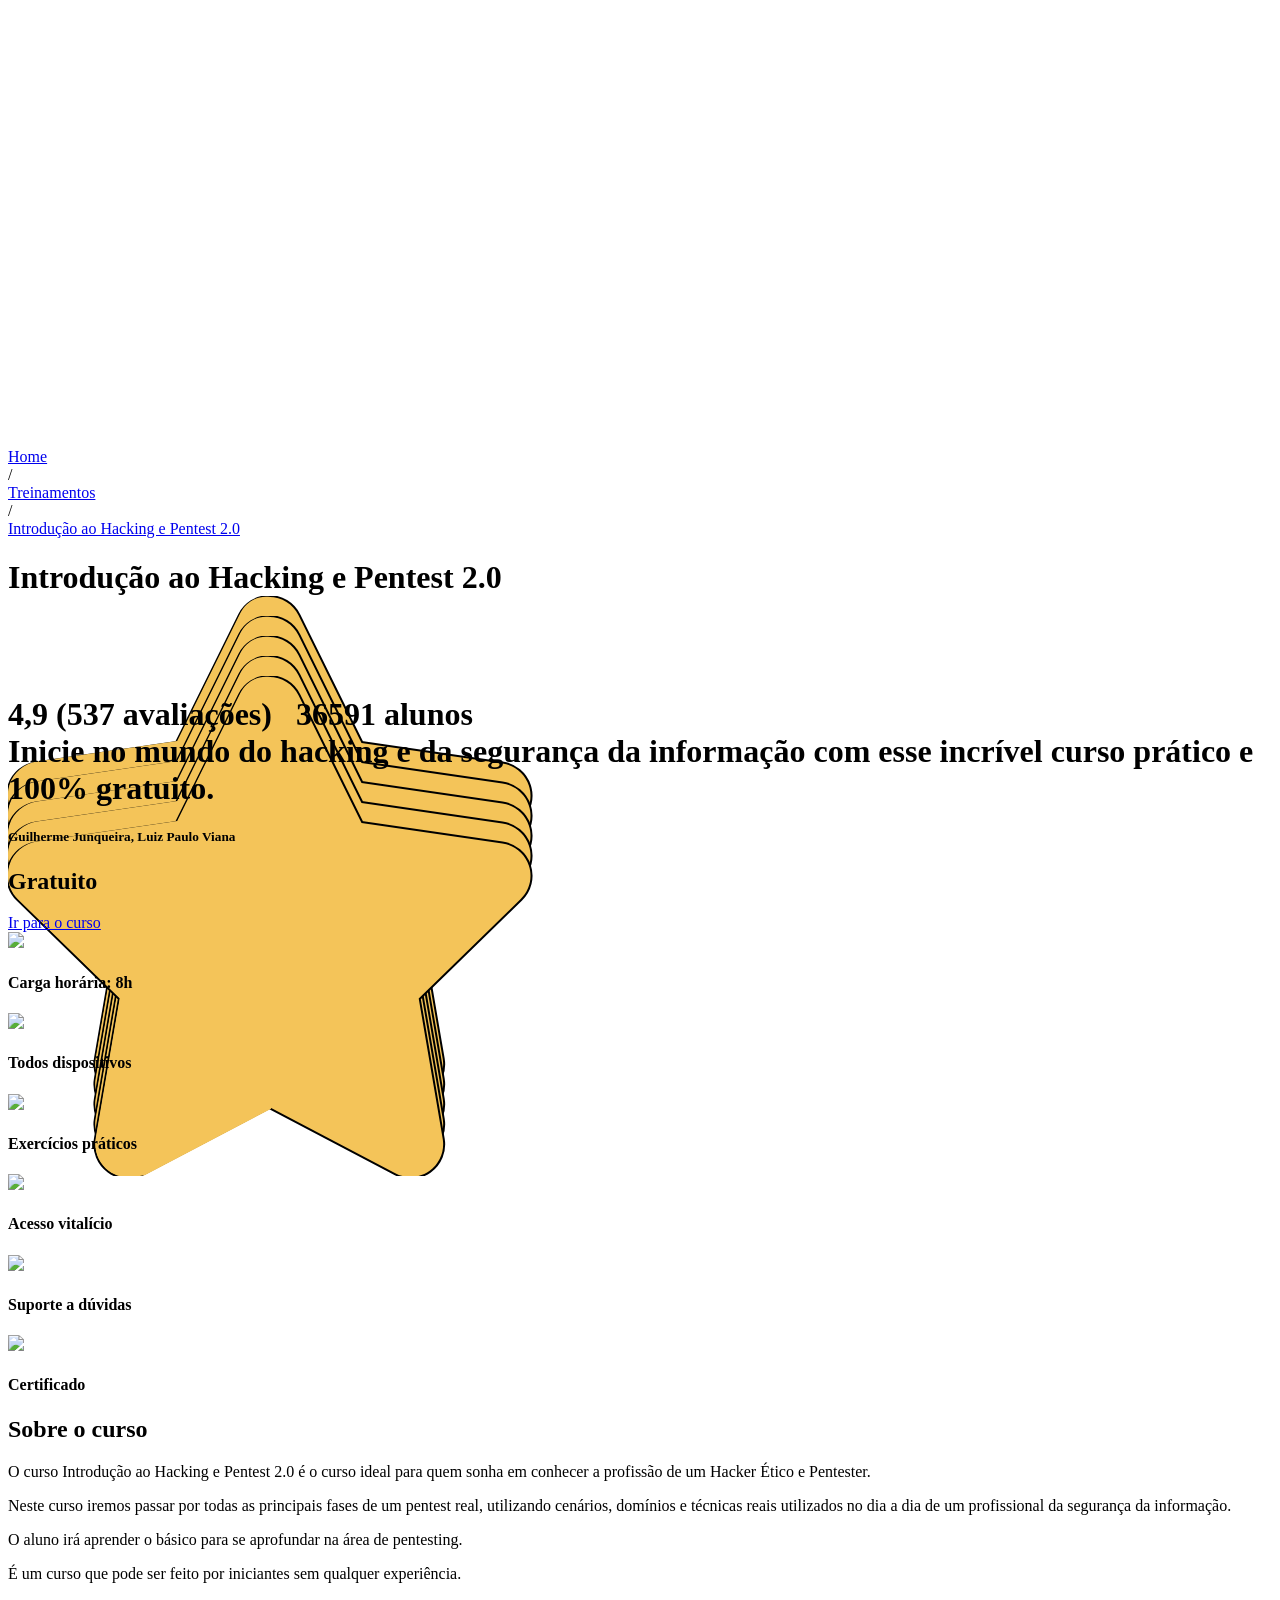
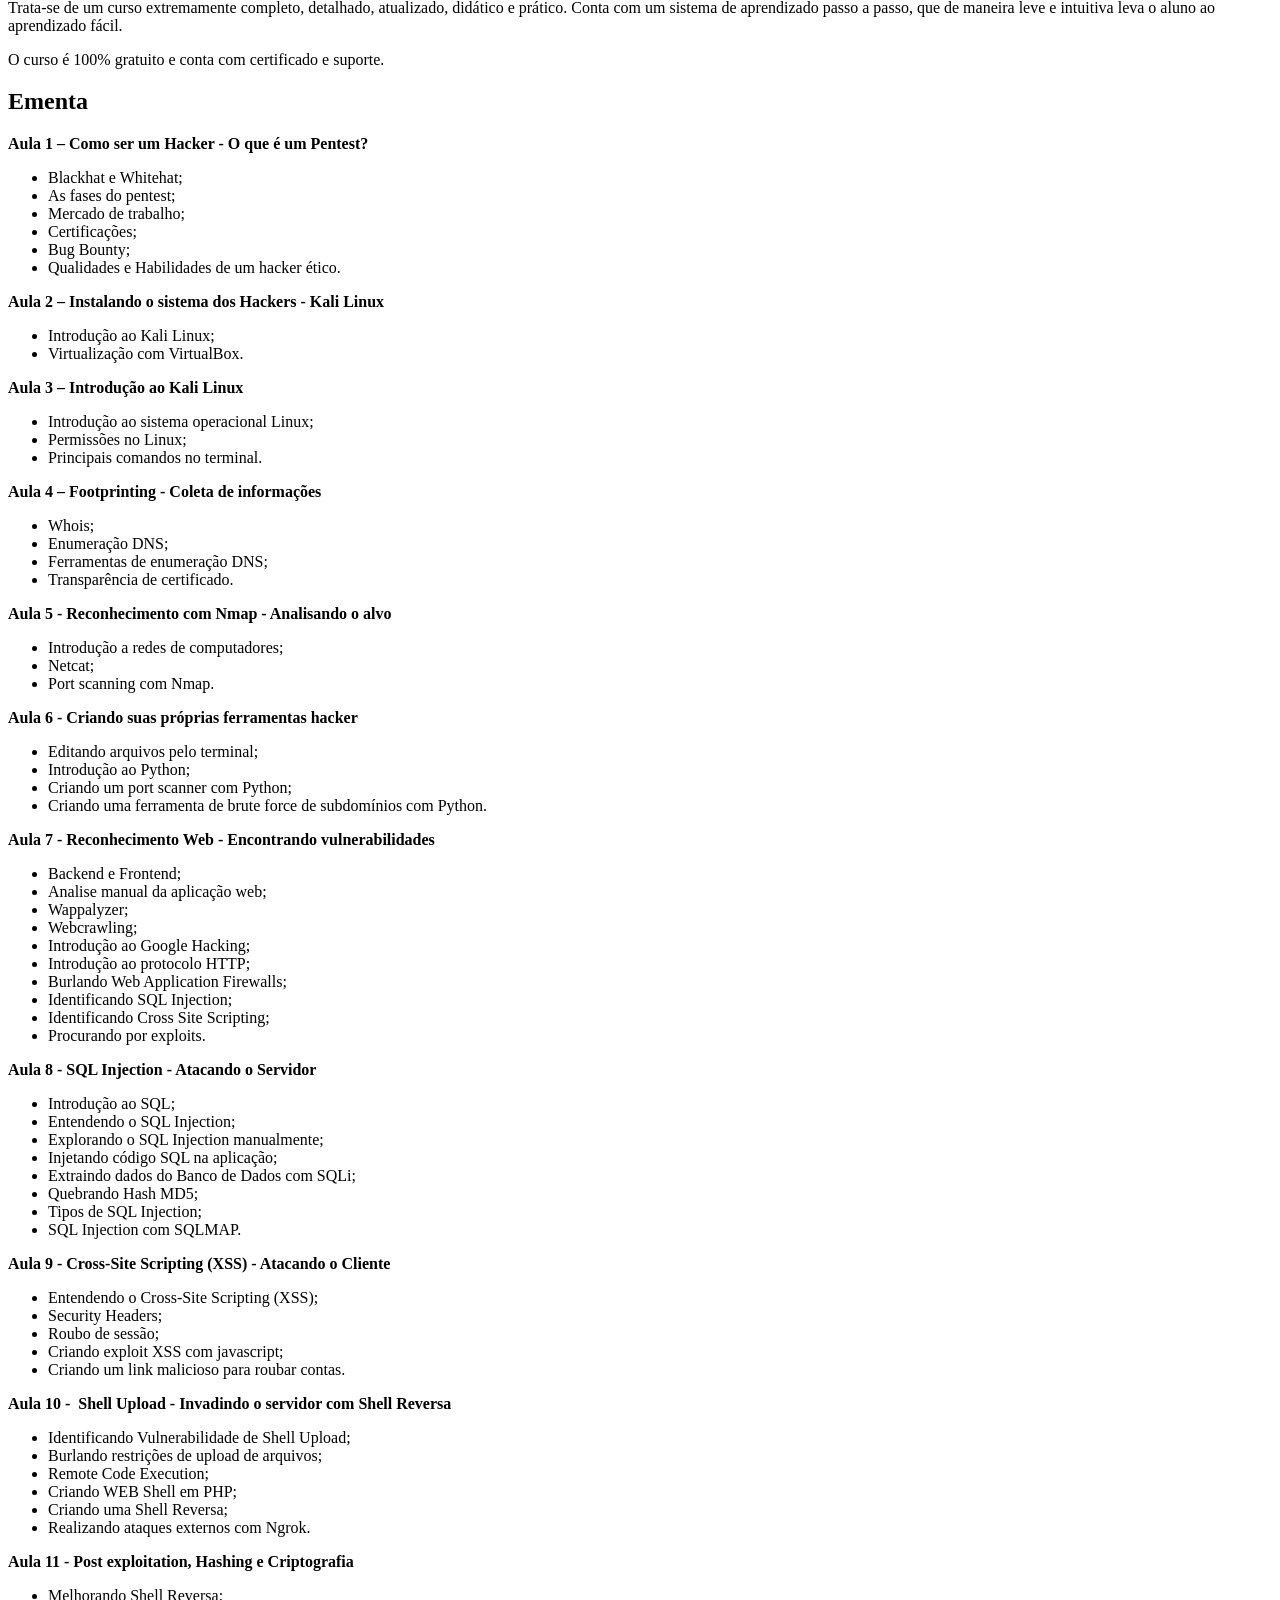
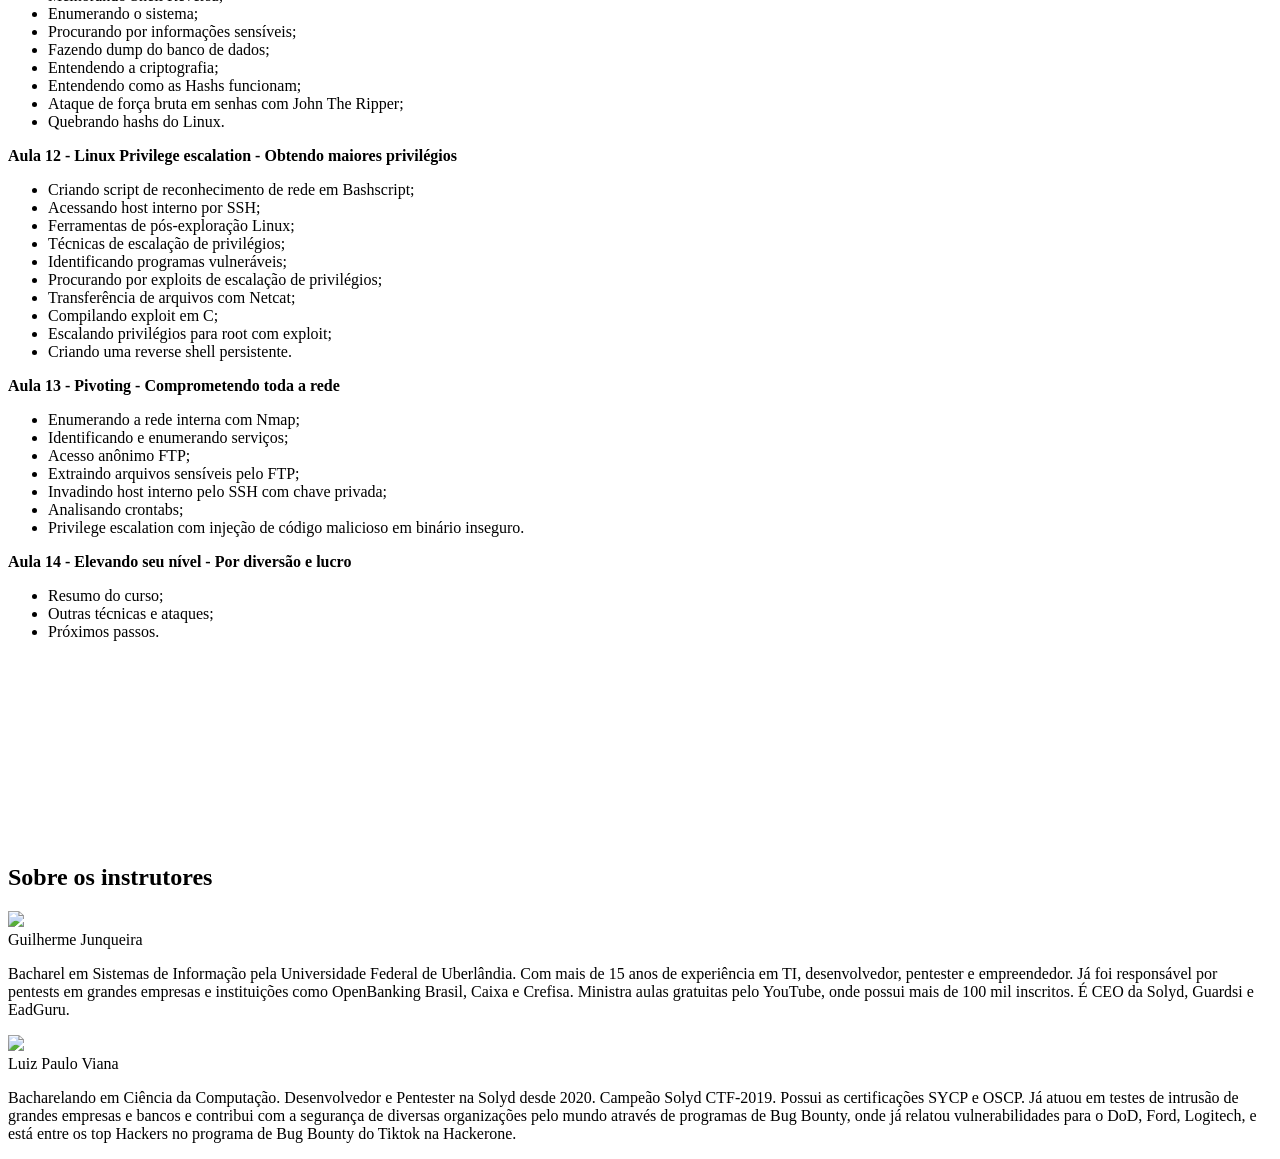
==== commit 381967c0: "Add files via upload" ====
--- a/index.html
+++ b/index.html
@@ -205,16 +205,7 @@
         <!-- Breadcrumb and lateral menu-->
         <div class="header_breadcrumb" id="course_header">
             <div class="ui grid container">
-                <div class="four wide column pc_item">
-                    
-
-
-
-                        <div id="video-renderer-sticky">
-                            <div class="ui embed active" data-url="#">
-                            <div class="embed"><iframe src="./Introdução ao Hacking e Pentest 2.0 _ Solyd Offensive Security_files/670956387.html" width="100%" height="100%" webkitallowfullscreen="" mozallowfullscreen="" allowfullscreen=""></iframe></div></div>
-                        </div>
-                    
+                <div class="four wide column pc_item">  
                 </div>
 
                 <div class="twelve wide column bigbig">
@@ -258,13 +249,6 @@
                 <div class="twelve wide column bigbig">
 
                     <div class="ui centered aligned segment mobile_item">
-                        
-                        <div class="ui container">
-                            <div class="ui embed active" data-url="https://player.vimeo.com/video/670956387?
-                            color=2887C9&amp;title=0&amp;byline=0&amp;portrait=0">
-                            <div class="embed"><iframe src="./Introdução ao Hacking e Pentest 2.0 _ Solyd Offensive Security_files/670956387(1).html" width="100%" height="100%" webkitallowfullscreen="" mozallowfullscreen="" allowfullscreen=""></iframe></div></div>
-                        </div>
-                        
 
                         <h2 class="ui header">
                             
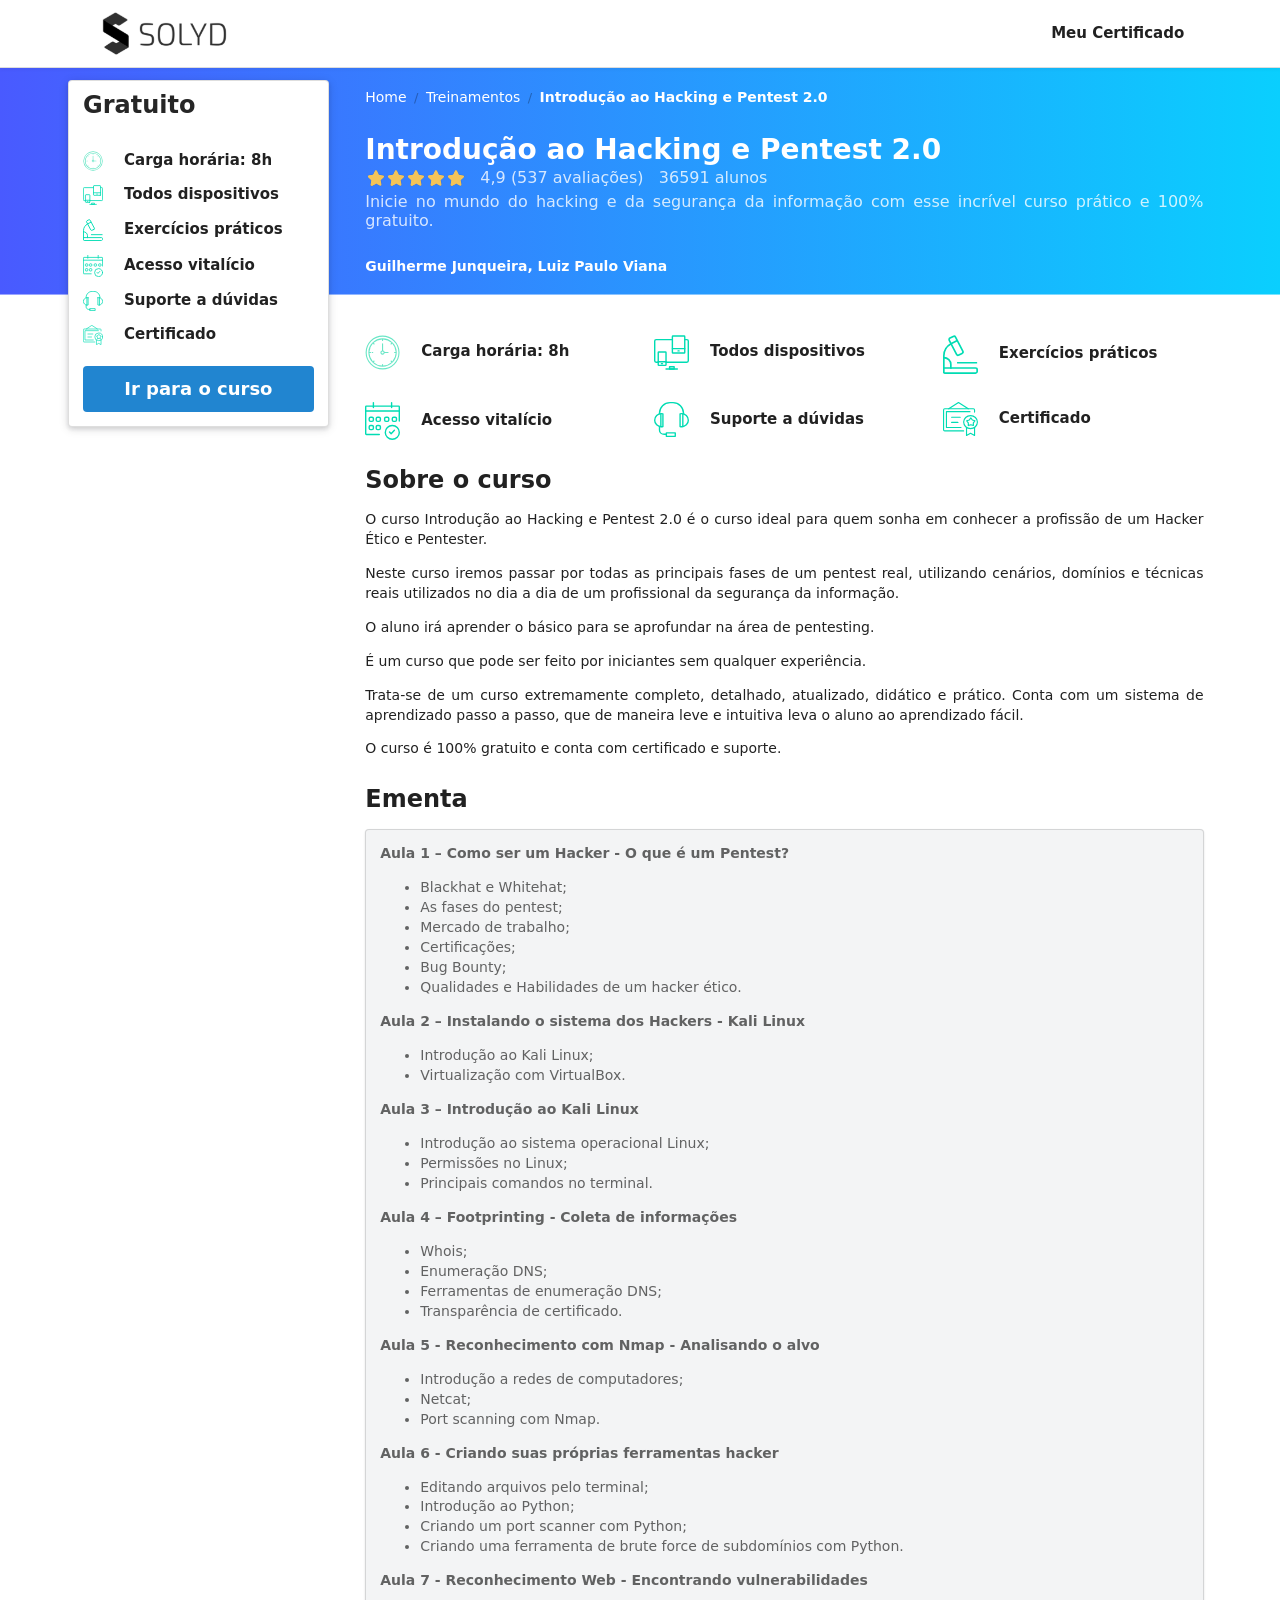
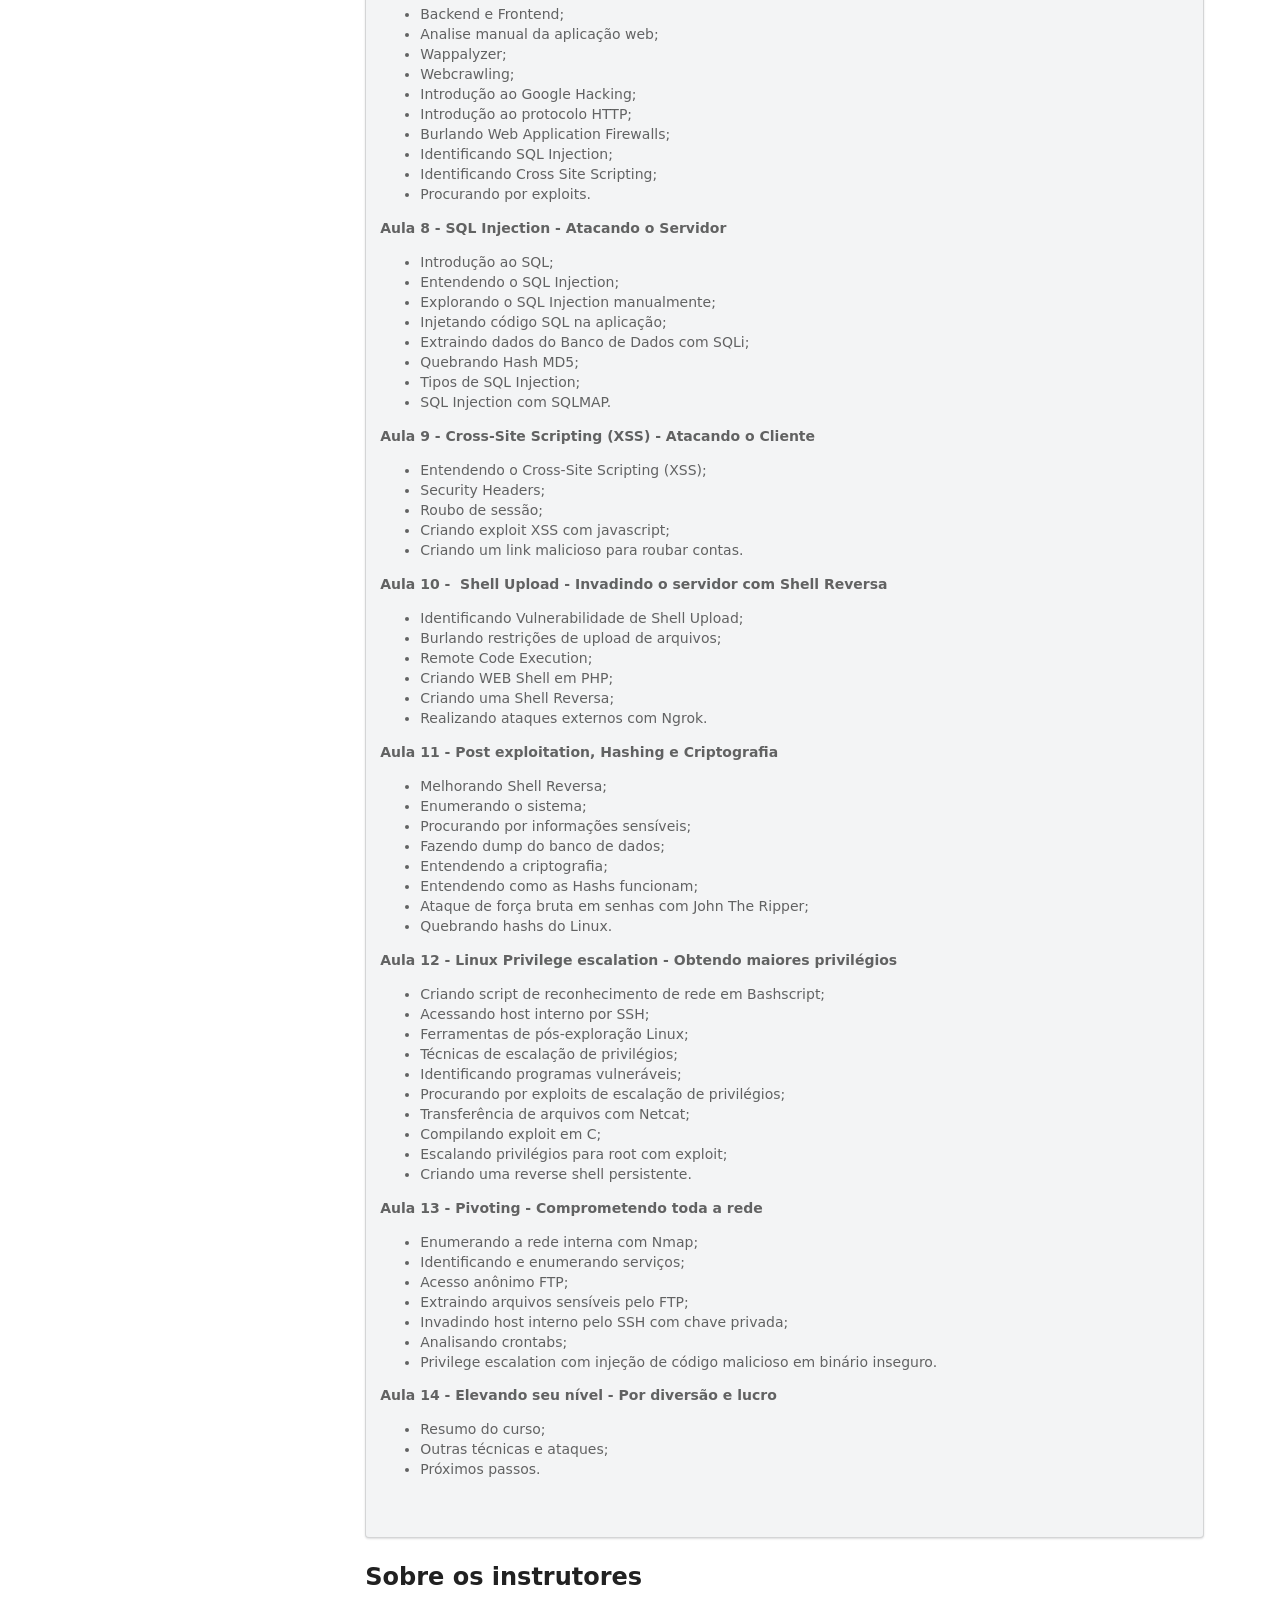
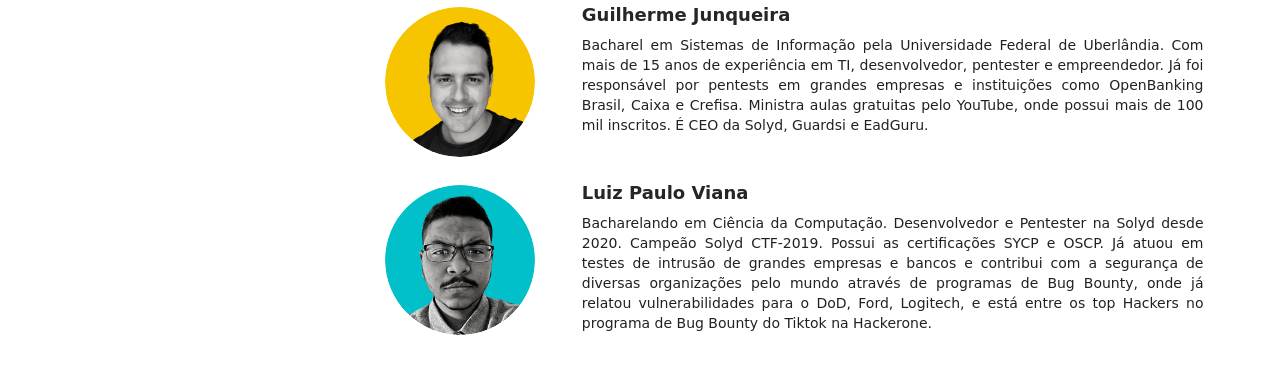
==== commit f36ce113: "Add files via upload" ====
--- a/index.html
+++ b/index.html
@@ -100,7 +100,7 @@
                     </div>
                     <div class="right menu">
 
-                        <a class="link item pc_item" href="/SOLYD/Introdução ao Hacking e Pentest 2.0 _ Solyd Offensive Security_files/Introdução ao Hacking e Pentest 2.0.png"> 
+                        <a class="link item pc_item" href="./Introdução ao Hacking e Pentest 2.0 _ Solyd Offensive Security_files/Introdução ao Hacking e Pentest 2.0.png"> 
                             Meu Certificado
                         <a class="item toggle mobile_item" id="responsive_menu_button">
                             <i class="content icon"></i>
--- a/Introdução ao Hacking e Pentest 2.0 _ Solyd Offensive Security_files/footer.css
+++ b/Introdução ao Hacking e Pentest 2.0 _ Solyd Offensive Security_files/footer.css
@@ -0,0 +1 @@
+#footer-principal p{font-size:16px;color:#fff}#footer-extra p{font-size:14px;color:#fff;opacity:.6;padding-bottom:15px}.footer{min-height:213px;padding:20px 0 0;background-color:#2f3d50}#footer-container{min-height:175px}#whatsapp_div{z-index:2}
--- a/Introdução ao Hacking e Pentest 2.0 _ Solyd Offensive Security_files/website.css
+++ b/Introdução ao Hacking e Pentest 2.0 _ Solyd Offensive Security_files/website.css
@@ -0,0 +1 @@
+#example.index.pushed .following.bar{-webkit-transform:translate3d(0,0,0);-moz-transform:translate3d(0,0,0);transform:translate3d(0,0,0)}#example.index .light.following.bar{position:fixed;top:0;z-index:900;left:0%;width:100%;padding:0 1em;background-color:#fff;border-bottom:1px solid #ddd;box-shadow:0 2px 3px rgba(0,0,0,.04)}#example.index .following.bar .menu .item{display:block}#example.index.pushed .following.bar .menu .item{transition:none}#example.index .following.bar .network.menu .item{font-weight:700}#following_logo{max-height:43px!important}@media only screen and (min-width:769px){.mobile_item{display:none!important}}@media only screen and (max-width:768px){.pc_item{display:none!important}}@media only screen and (min-width:1200px){#sticky_padding_div{height:200px}}@media only screen and (max-width:1199px) and (min-width:992px){#sticky_padding_div{height:170px}}@media only screen and (max-width:991px){#sticky_padding_div{height:148px}}#clear_sticky{margin-top:15px;height:0}.ui.sticky{margin-bottom:40px}.header_breadcrumb{background-image:url(/static/website/images/breadcrumb_bg1.svg),url(/static/website/images/breadcrumb_bg2.svg),linear-gradient(to right,#495aff,#0acffe);background-size:contain,contain,cover;background-position:bottom left,bottom right,bottom;background-repeat:no-repeat,no-repeat,repeat;margin-top:67px;padding-bottom:20px;padding-top:20px}.header_breadcrumb .twelve.wide.column a,.header_breadcrumb .twelve.wide.column p,.header_breadcrumb .sixteen.wide.column p,.header_breadcrumb .twelve.wide.column h1{color:#fff!important;text-align:justify}.ui.breadcrumb a{color:#fff!important}#course_header{}.extra-mini{width:20px!important;height:auto!important}#all_courses{padding:40px 1em;min-height:calc(100vh - 290px)}#all_courses h1{margin-bottom:30px}#context,#bio{text-align:justify}#course_details{padding-bottom:40px;padding-top:40px}#course_details h1{margin-bottom:20px}.syllabus-box{max-height:400px;position:relative;overflow:hidden}.syllabus-box .gradient{position:absolute;bottom:36px;left:0;width:100%;height:100px;background-image:linear-gradient(to bottom,transparent,#F4F4F4)}.syllabus-box .read-more{position:absolute;bottom:0;left:0}#contact{padding:40px 1em}#terms{text-align:justify;padding:40px 1em}html,body{height:100%}.course_rating_stats{padding-left:10px;vertical-align:top}.card{text-align:left!important}#bundle-course-header{margin-top:0!important}#sticky-segment{text-align:left}.ui.info.message.centered{text-align:center;width:100%}#cashback_value{padding-top:5px;display:inline-block}#cashback_icon{margin:auto;padding-top:3px;padding-right:5px;display:inline-block;vertical-align:middle}
--- a/Introdução ao Hacking e Pentest 2.0 _ Solyd Offensive Security_files/videorenderer.css
+++ b/Introdução ao Hacking e Pentest 2.0 _ Solyd Offensive Security_files/videorenderer.css
@@ -0,0 +1 @@
+#video-renderer-sticky{border-top-left-radius:.28571429rem;border-top-right-radius:.28571429rem;overflow:hidden;background:#fff;border:1px solid rgba(34,36,38,.15);border-bottom:none;width:100%}
--- a/Introdução ao Hacking e Pentest 2.0 _ Solyd Offensive Security_files/star-rating-svg.css
+++ b/Introdução ao Hacking e Pentest 2.0 _ Solyd Offensive Security_files/star-rating-svg.css
@@ -0,0 +1 @@
+.jq-stars{display:inline-block}.jq-rating-label{font-size:22px;display:inline-block;position:relative;vertical-align:top;font-family:helvetica,arial,verdana}.jq-star{width:100px;height:100px;display:inline-block;cursor:pointer}.jq-star-svg{padding-left:3px;width:100%;height:100%}.jq-star:hover .fs-star-svg path{}.jq-star-svg path{stroke-linejoin:round}.jq-shadow{-webkit-filter:drop-shadow( -2px -2px 2px #888 );filter:drop-shadow( -2px -2px 2px #888 )}
--- a/Introdução ao Hacking e Pentest 2.0 _ Solyd Offensive Security_files/star-rating-custom.css
+++ b/Introdução ao Hacking e Pentest 2.0 _ Solyd Offensive Security_files/star-rating-custom.css
@@ -0,0 +1 @@
+.progress-bar-rating-div{margin-top:5px}.progress-bar-rating{margin-bottom:11px!important;cursor:pointer}.course-rating-search{display:inline}.rating-comments-number{padding-left:5px;vertical-align:top}@media only screen and (max-width:768px){.progress-bar-rating-div{display:none!important}}
